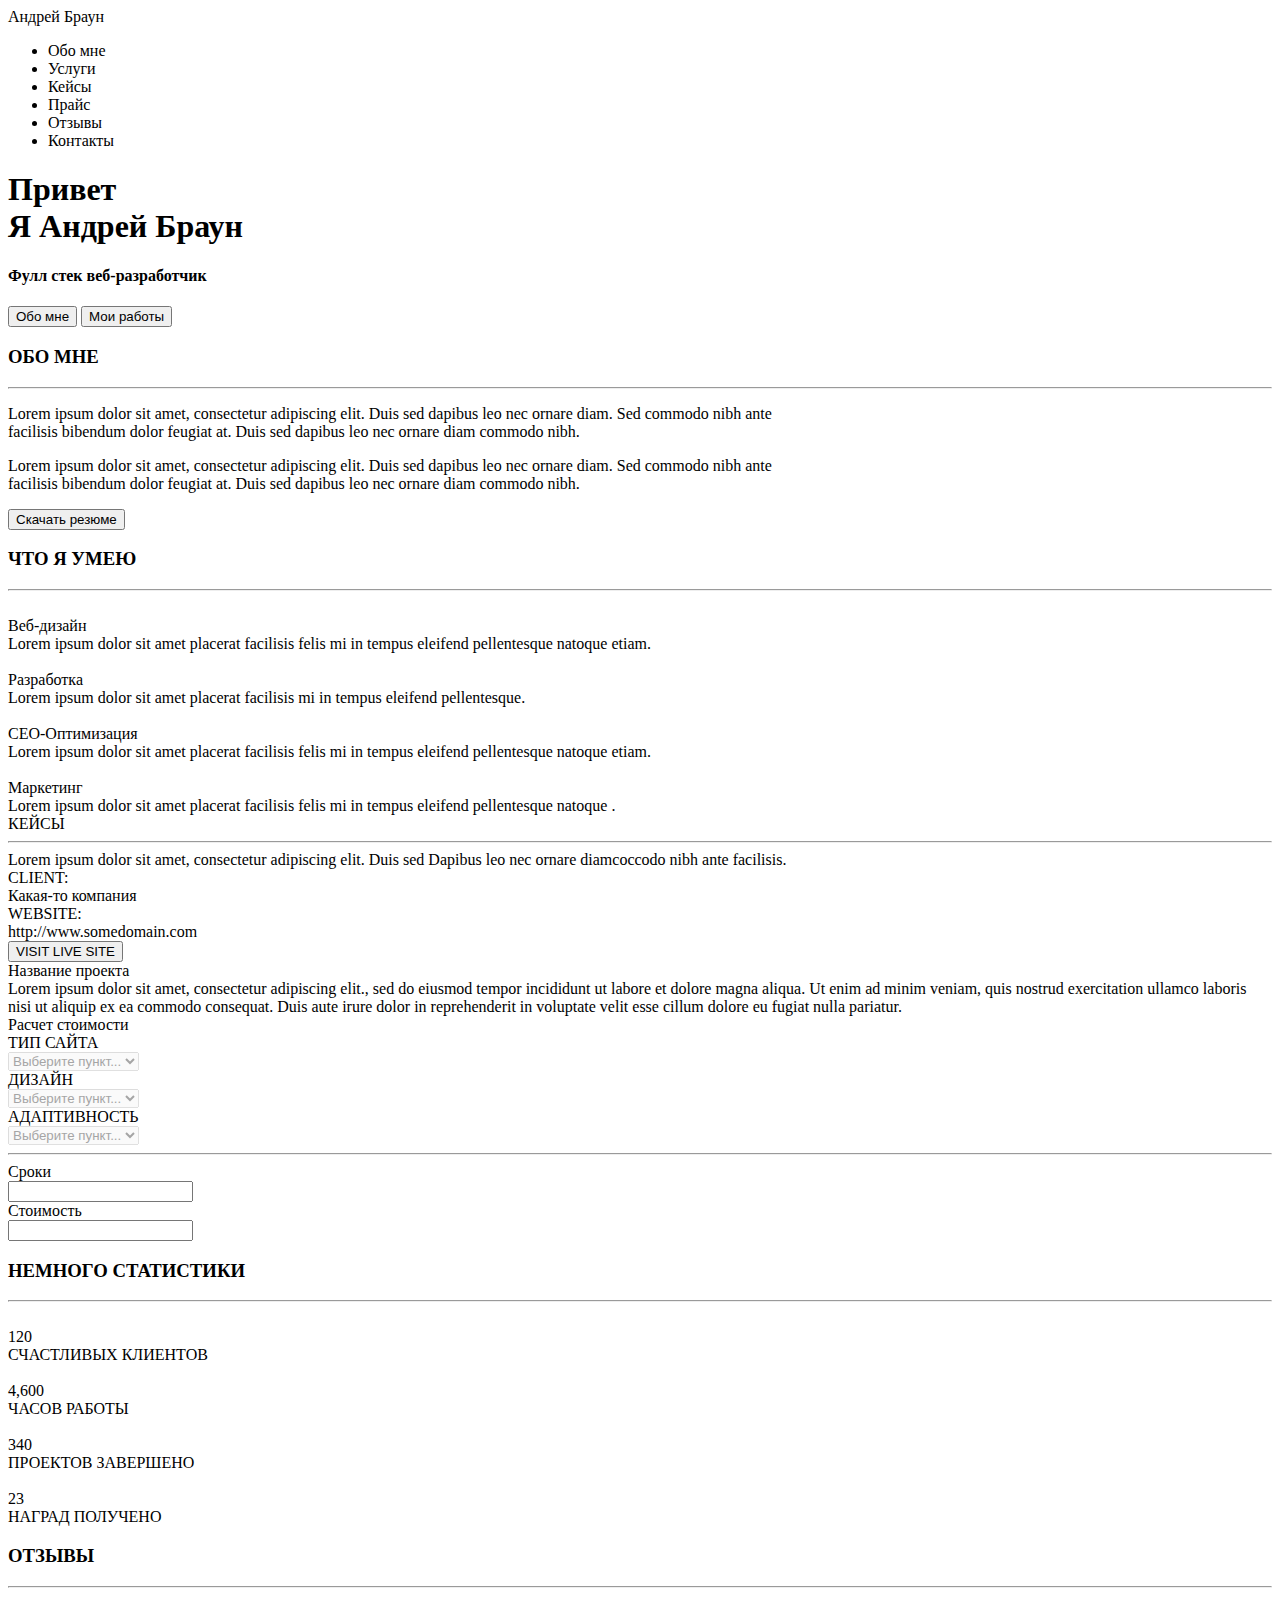
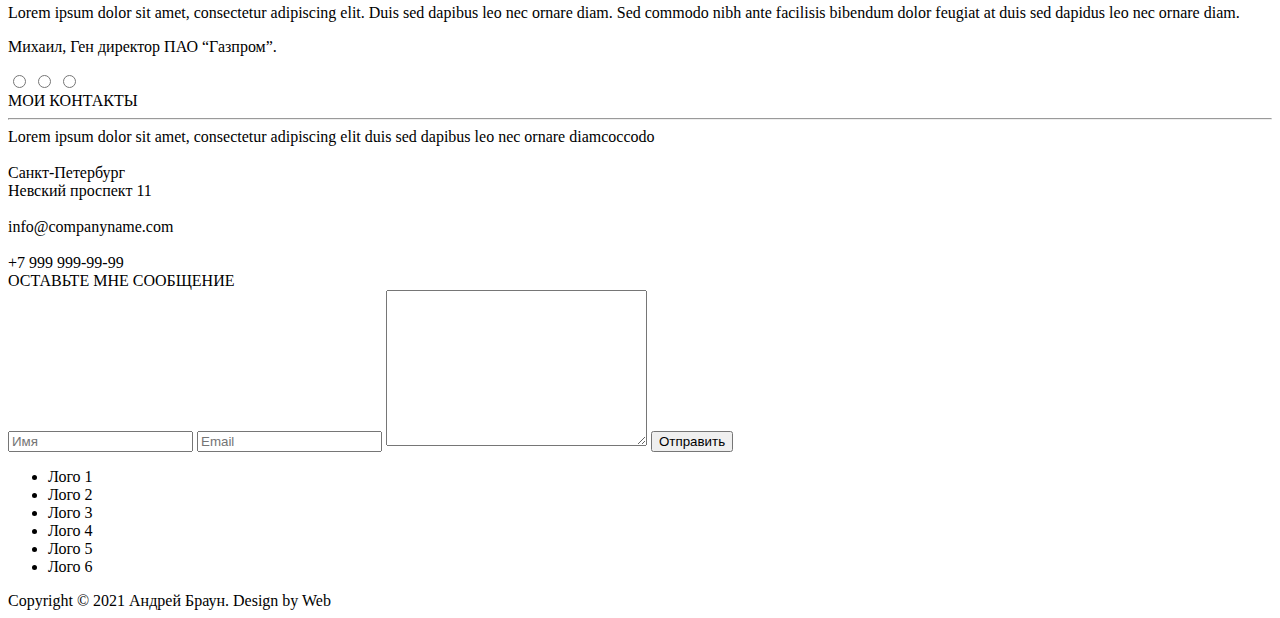
==== src/index.html @ a1665860 "Первое дз" ====
<!DOCTYPE html>
<html lang="en">
<head> 
    <meta charset="UTF-8">
    <title>MyFirstProject</title>
</head>
<body>
   <header>
       <nav>
           <div class="logo">Андрей Браун</div>
           <div class="menu">
               <ul>
                   <li>Обо мне</li>
                   <li>Услуги</li>
                   <li>Кейсы</li>
                   <li>Прайс</li>
                   <li>Отзывы</li>
                   <li>Контакты</li>
               </ul>
           </div>
       </nav>
   </header>
   <div class="main">
       <div class="title_container">
           <h1>Привет <br> Я Андрей Браун</h1>
           <h4>Фулл стек веб-разработчик</h4>
           <input type="submit" value="Обо мне">
           <input type="submit" value="Мои работы">
       </div>
   </div>
   <div class="about">
       <div class="about_title"><h3>ОБО МНЕ</h3></div>
       <div class="linel">
           <hr>
       </div>
       <div class="about_img">
           
       </div>
       <div class="abot_text">
           <p class="about_text_1">
               Lorem ipsum dolor sit amet, consectetur adipiscing elit. Duis sed dapibus leo nec ornare diam. Sed commodo nibh ante <br> facilisis bibendum dolor feugiat at. Duis sed dapibus leo nec ornare diam commodo nibh.
           </p>
           <p class="about_text_2">
               Lorem ipsum dolor sit amet, consectetur adipiscing elit. Duis sed dapibus leo nec ornare diam. Sed commodo nibh ante <br> facilisis bibendum dolor feugiat at. Duis sed dapibus leo nec ornare diam commodo nibh.
           </p>
       </div>
       <div class="about_input">
           <div class="about_input_logo">
               
           </div>
           <input type="submit" value="Скачать резюме">
       </div>
   </div>
   <div class="skills">
      <div class="skills_title"><h3>ЧТО Я УМЕЮ</h3></div>
        <div class="linel">
           <hr>
       </div>
       <div class="skill_menu">
           <div class="skill_menu_1">
               <div class="skill_menu_logo">
                   <img src="" alt="">
               </div>
               <div class="skill_menu_title">
                   Веб-дизайн
               </div>
               <div class="skill_menu_text">
                   Lorem ipsum dolor sit amet placerat facilisis felis mi in tempus eleifend pellentesque natoque etiam. 
               </div>
           </div>
            <div class="skill_menu_2">
               <div class="skill_menu_logo">
                   <img src="" alt="">
               </div>
               <div class="skill_menu_title">
                   Разработка
               </div>
               <div class="skill_menu_text">
                   Lorem ipsum dolor sit amet placerat facilisis mi in tempus eleifend pellentesque. 
               </div>
           </div>
            <div class="skill_menu_3">
               <div class="skill_menu_logo">
                   <img src="" alt="">
               </div>
               <div class="skill_menu_title">
                   СЕО-Оптимизация
               </div>
               <div class="skill_menu_text">
                   Lorem ipsum dolor sit amet placerat facilisis felis mi in tempus eleifend pellentesque natoque etiam.
               </div>
           </div>
            <div class="skill_menu_4">
               <div class="skill_menu_logo">
                   <img src="" alt="">
               </div>
               <div class="skill_menu_title">
                   Маркетинг
               </div>
               <div class="skill_menu_text">
                   Lorem ipsum dolor sit amet placerat facilisis felis mi in tempus eleifend pellentesque natoque . 
               </div>
           </div>
       </div>
   </div>
   <div class="keys">
       <div class="keys_title">КЕЙСЫ</div>
        <div class="linel">
           <hr>
       </div>
       <div class="keys_title_text">
           Lorem ipsum dolor sit amet, consectetur adipiscing elit. Duis sed Dapibus leo nec ornare diamcoccodo nibh ante facilisis.
       </div>
       <div class="keys_slider">
           
       </div>
       <div class="keys_info">
           <div class="keys_info_visit">
               <div class="keys_info_visit_title">
                   CLIENT:
               </div>
               <div class="keys_info_visit_text">
                   Какая-то компания
               </div>
               <div class="keys_info_visit_title">
                   WEBSITE:
               </div>
               <div class="keys_info_visit_text">
                   http://www.somedomain.com
               </div>
               <div class="keys_info_visit_input">
                    <input type="submit" value="VISIT LIVE SITE">
               </div>
           </div>
           <div class="keys_info_project">
               <div class="keys_info_project_title">
                   Название проекта
               </div>
               <div class="keys_info_project_text">
                   Lorem ipsum dolor sit amet, consectetur adipiscing elit., sed do eiusmod tempor incididunt ut labore et dolore magna aliqua. Ut enim ad minim veniam, quis nostrud exercitation ullamco laboris nisi ut aliquip ex ea commodo consequat. Duis aute irure dolor in reprehenderit in voluptate velit esse cillum dolore eu fugiat nulla pariatur.
               </div>
           </div>
       </div>
   </div>
   <div class="price">
       <div class="price_title">Расчет стоимости</div>
       <div class="price_menu">
           <div class="price_menu_title">ТИП САЙТА</div>
           <div class="price_menu_select">
               <select disabled name="list_type" id="">
                   <option selected>Выберите пункт...</option>
                   <option value="opt1">Значение 1</option>
               </select>
           </div>
           <div class="price_menu_title">ДИЗАЙН</div>
            <div class="price_menu_select">
               <select disabled name="list_design" id="" >
                   <option selected>Выберите пункт...</option>
                   <option value="opt1">Значение 1</option>
               </select>
           </div>
           <div class="price_menu_title">АДАПТИВНОСТЬ</div>
            <div class="price_menu_select">
               <select disabled name="list_adaptability" id="">
                   <option selected>Выберите пункт...</option>
                   <option value="opt1">Значение 1</option>
               </select>
           </div>
           <div class="price_line">
               <hr>
           </div>
           <div class="price_time">
               <div class="price_time_title">Сроки</div>
               <div class="price_time_calculator">
                   <input type="number">
               </div>
           </div>
           <div class="price_cost">
               <div class="price_cost_title">Стоимость</div>
               <div class="price_cost_calculator">
                   <input type="number">
               </div>
           </div>
       </div>
   </div>
      <div class="statistics">
      <div class="statistics_title"><h3>НЕМНОГО СТАТИСТИКИ</h3></div>
        <div class="linel">
           <hr>
       </div>
       <div class="statistics_menu">
           <div class="statistics_menu_1">
               <div class="statistics_menu_logo">
                   <img src="" alt="">
               </div>
               <div class="statistics_menu_title">
                   120
               </div>
               <div class="statistics_menu_text">
                   СЧАСТЛИВЫХ КЛИЕНТОВ 
               </div>
           </div>
            <div class="statistics_menu_2">
               <div class="statistics_menu_logo">
                   <img src="" alt="">
               </div>
               <div class="statistics_menu_title">
                   4,600
               </div>
               <div class="statistics_menu_text">
                   ЧАСОВ РАБОТЫ 
               </div>
           </div>
            <div class="statistics_menu_3">
               <div class="statistics_menu_logo">
                   <img src="" alt="">
               </div>
               <div class="statistics_menu_title">
                   340
               </div>
               <div class="statistics_menu_text">
                   ПРОЕКТОВ ЗАВЕРШЕНО
               </div>
           </div>
            <div class="statistics_menu_4">
               <div class="statistics_menu_logo">
                   <img src="" alt="">
               </div>
               <div class="statistics_menu_title">
                   23
               </div>
               <div class="statistics_menu_text">
                   НАГРАД ПОЛУЧЕНО
               </div>
           </div>
       </div>
   </div>
      <div class="reviews">
       <div class="reviews_title"><h3>ОТЗЫВЫ</h3></div>
       <div class="linel">
           <hr>
       </div>
       <div class="reviews_img">
           
       </div>
       <div class="reviews_text">
           <p class="reviews_text_1">
                Lorem ipsum dolor sit amet, consectetur adipiscing elit. Duis sed dapibus leo nec ornare diam. Sed commodo nibh ante facilisis bibendum dolor feugiat at duis sed dapidus leo nec ornare diam.
           </p>
           <p class="reviews_text_2">
                Михаил, Ген директор ПАО “Газпром”.
           </p>
       </div>
       <div class="reviews_input">
            <input type="radio" name="text_input" value="1">
            <input type="radio" name="text_input" value="2">
            <input type="radio" name="text_input" value="3">
       </div>
   </div>
   <div class="contacts">
   <div class="contacts_title">МОИ КОНТАКТЫ</div>
    <div class="linel">
           <hr>
    </div>
    <div class="contacts_text">
        Lorem ipsum dolor sit amet, consectetur adipiscing elit duis sed dapibus leo nec ornare diamcoccodo 
    </div>
    <div class="contacts_menu">
        <div class="contacts_menu_1">
            <div class="contacts_menu_logo">
                <img src="" alt="">
            </div>
            <div class="contacts_menu_text">
                Санкт-Петербург<br>
                Невский проспект 11
            </div>
        </div>
            <div class="contacts_menu_2">
            <div class="contacts_menu_logo">
                <img src="" alt="">
            </div>
            <div class="contacts_menu_text">
                info@companyname.com
            </div>
        </div>
            <div class="contacts_menu_3">
            <div class="contacts_menu_logo">
                <img src="" alt="">
            </div>
            <div class="contacts_menu_text">
                +7 999 999-99-99
            </div>
        </div>
    </div>
    <div class="contacts_message">
        <div class="message_title">ОСТАВЬТЕ МНЕ СООБЩЕНИЕ</div>
        <div class="message_forms">
            <form action="#">
                <input type="text" placeholder="Имя">
                <input type="text" placeholder="Email">
                <textarea name="message_forms_1" id="1" cols="30" rows="10"></textarea>
                <input type="submit" value="Отправить">
            </form>
        </div>
    </div>
    <div class="contacts_footer_logo">
        <ul>
            <li>Лого 1</li>
            <li>Лого 2</li>
            <li>Лого 3</li>
            <li>Лого 4</li>
            <li>Лого 5</li>
            <li>Лого 6</li>
        </ul>
    </div>
   </div>
   <div class="map">
       
   </div>
   <footer class="footer">
       <div class="footer_text">
           Copyright © 2021 Андрей Браун. Design by Web
       </div>
   </footer>
</body>
</html>
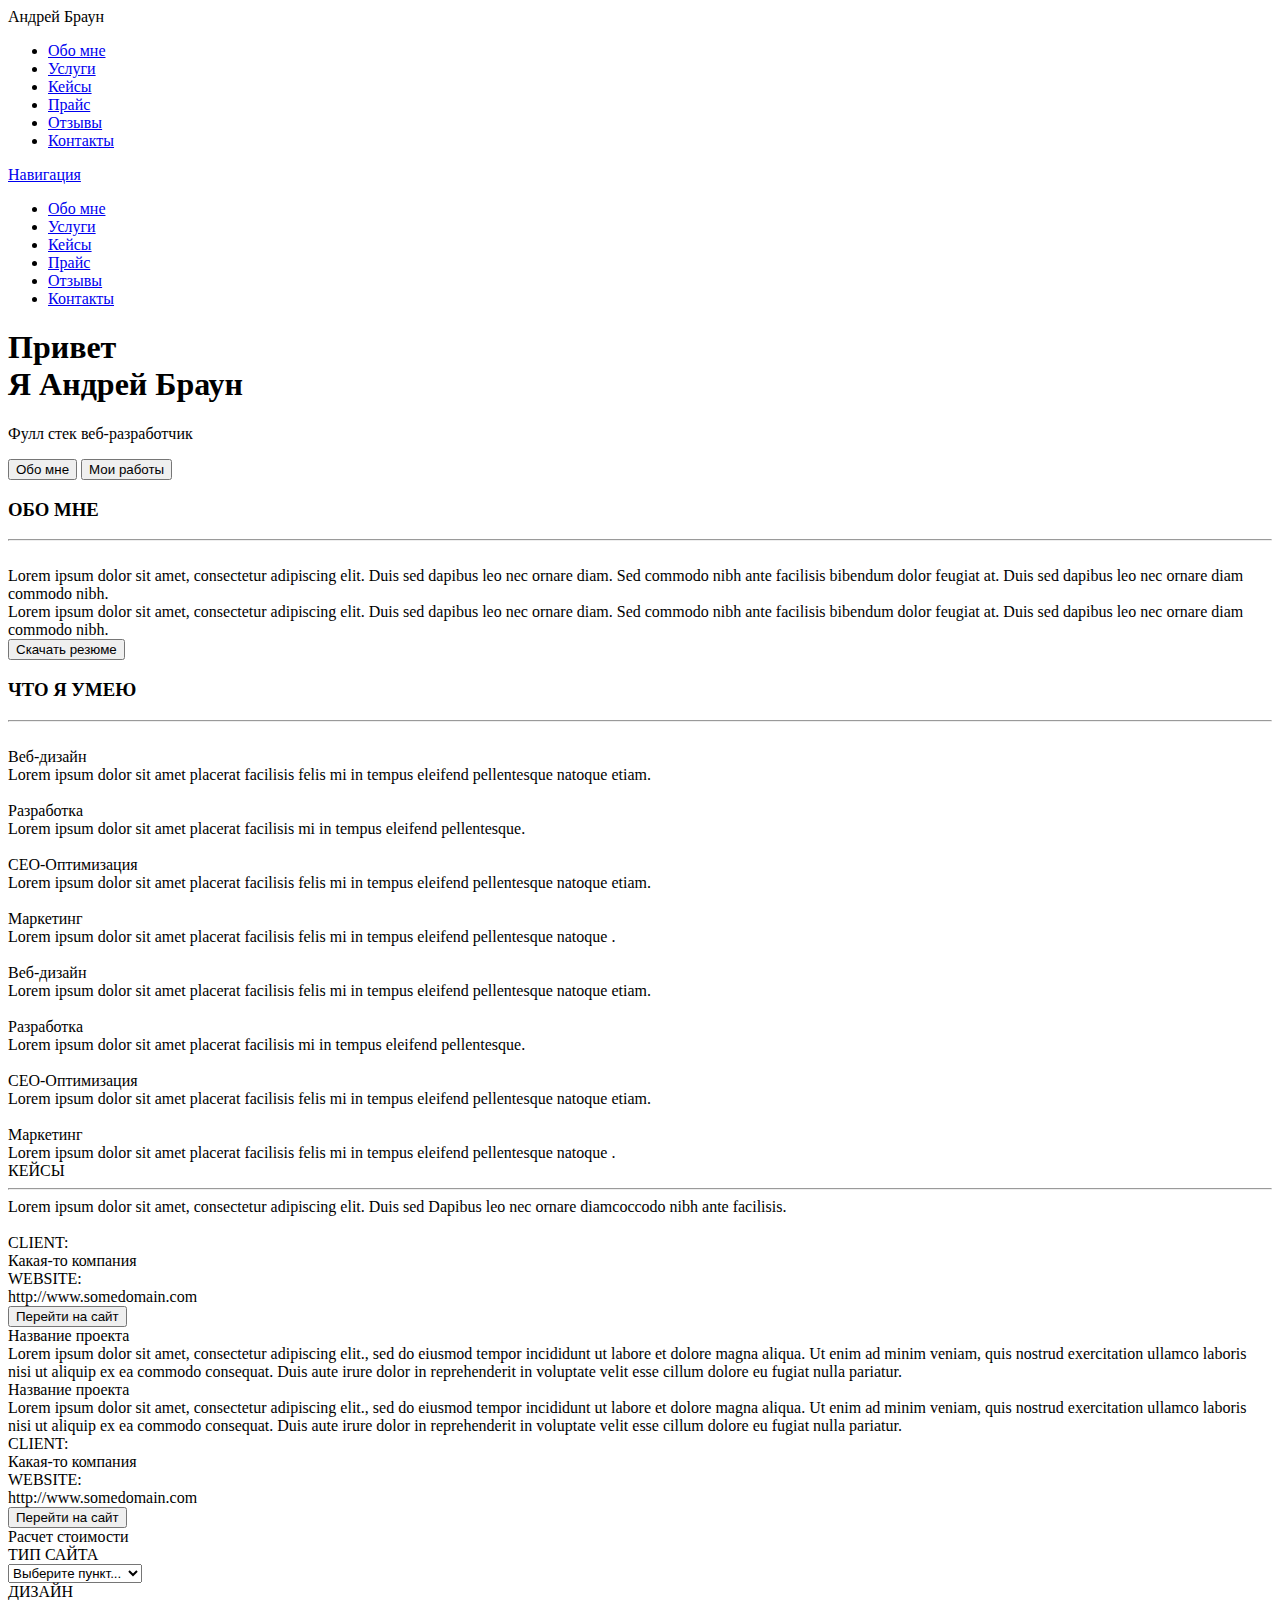
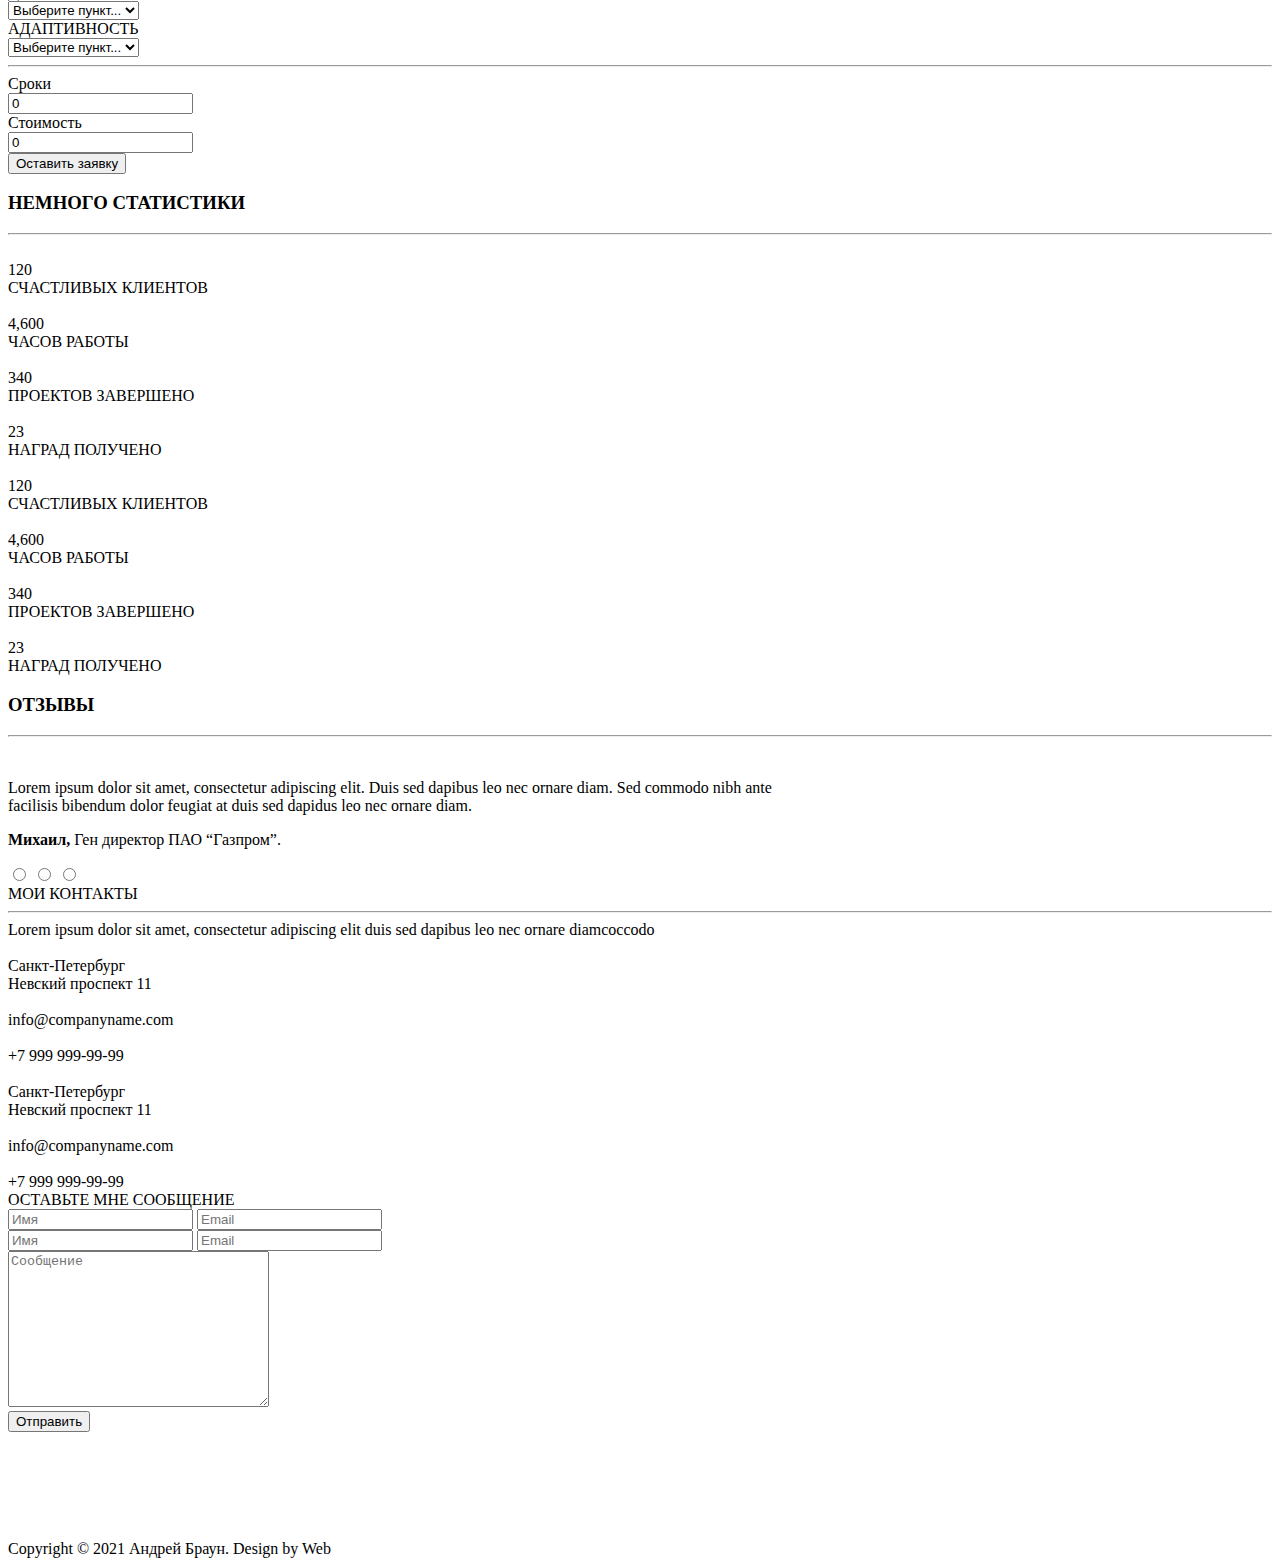
==== commit e95c0c71: "Add files via upload" ====
--- a/src/index.html
+++ b/src/index.html
@@ -1,326 +1,733 @@
 <!DOCTYPE html>
 <html lang="en">
-<head> 
+
+<head>
     <meta charset="UTF-8">
+    <meta name="viewport" content="width=device-width, initial-scale=1.0">
     <title>MyFirstProject</title>
+    <link rel="stylesheet" href="css/reset.css">
+    <link rel="stylesheet" href="css/bootstrap.min.css">
+    <link rel="stylesheet" href="css/style.css">
 </head>
+
 <body>
-   <header>
-       <nav>
-           <div class="logo">Андрей Браун</div>
-           <div class="menu">
-               <ul>
-                   <li>Обо мне</li>
-                   <li>Услуги</li>
-                   <li>Кейсы</li>
-                   <li>Прайс</li>
-                   <li>Отзывы</li>
-                   <li>Контакты</li>
-               </ul>
-           </div>
-       </nav>
-   </header>
-   <div class="main">
-       <div class="title_container">
-           <h1>Привет <br> Я Андрей Браун</h1>
-           <h4>Фулл стек веб-разработчик</h4>
-           <input type="submit" value="Обо мне">
-           <input type="submit" value="Мои работы">
-       </div>
-   </div>
-   <div class="about">
-       <div class="about_title"><h3>ОБО МНЕ</h3></div>
-       <div class="linel">
-           <hr>
-       </div>
-       <div class="about_img">
-           
-       </div>
-       <div class="abot_text">
-           <p class="about_text_1">
-               Lorem ipsum dolor sit amet, consectetur adipiscing elit. Duis sed dapibus leo nec ornare diam. Sed commodo nibh ante <br> facilisis bibendum dolor feugiat at. Duis sed dapibus leo nec ornare diam commodo nibh.
-           </p>
-           <p class="about_text_2">
-               Lorem ipsum dolor sit amet, consectetur adipiscing elit. Duis sed dapibus leo nec ornare diam. Sed commodo nibh ante <br> facilisis bibendum dolor feugiat at. Duis sed dapibus leo nec ornare diam commodo nibh.
-           </p>
-       </div>
-       <div class="about_input">
-           <div class="about_input_logo">
-               
-           </div>
-           <input type="submit" value="Скачать резюме">
-       </div>
-   </div>
-   <div class="skills">
-      <div class="skills_title"><h3>ЧТО Я УМЕЮ</h3></div>
-        <div class="linel">
-           <hr>
-       </div>
-       <div class="skill_menu">
-           <div class="skill_menu_1">
-               <div class="skill_menu_logo">
-                   <img src="" alt="">
-               </div>
-               <div class="skill_menu_title">
-                   Веб-дизайн
-               </div>
-               <div class="skill_menu_text">
-                   Lorem ipsum dolor sit amet placerat facilisis felis mi in tempus eleifend pellentesque natoque etiam. 
-               </div>
-           </div>
-            <div class="skill_menu_2">
-               <div class="skill_menu_logo">
-                   <img src="" alt="">
-               </div>
-               <div class="skill_menu_title">
-                   Разработка
-               </div>
-               <div class="skill_menu_text">
-                   Lorem ipsum dolor sit amet placerat facilisis mi in tempus eleifend pellentesque. 
-               </div>
-           </div>
-            <div class="skill_menu_3">
-               <div class="skill_menu_logo">
-                   <img src="" alt="">
-               </div>
-               <div class="skill_menu_title">
-                   СЕО-Оптимизация
-               </div>
-               <div class="skill_menu_text">
-                   Lorem ipsum dolor sit amet placerat facilisis felis mi in tempus eleifend pellentesque natoque etiam.
-               </div>
-           </div>
-            <div class="skill_menu_4">
-               <div class="skill_menu_logo">
-                   <img src="" alt="">
-               </div>
-               <div class="skill_menu_title">
-                   Маркетинг
-               </div>
-               <div class="skill_menu_text">
-                   Lorem ipsum dolor sit amet placerat facilisis felis mi in tempus eleifend pellentesque natoque . 
-               </div>
-           </div>
-       </div>
-   </div>
-   <div class="keys">
-       <div class="keys_title">КЕЙСЫ</div>
-        <div class="linel">
-           <hr>
-       </div>
-       <div class="keys_title_text">
-           Lorem ipsum dolor sit amet, consectetur adipiscing elit. Duis sed Dapibus leo nec ornare diamcoccodo nibh ante facilisis.
-       </div>
-       <div class="keys_slider">
-           
-       </div>
-       <div class="keys_info">
-           <div class="keys_info_visit">
-               <div class="keys_info_visit_title">
-                   CLIENT:
-               </div>
-               <div class="keys_info_visit_text">
-                   Какая-то компания
-               </div>
-               <div class="keys_info_visit_title">
-                   WEBSITE:
-               </div>
-               <div class="keys_info_visit_text">
-                   http://www.somedomain.com
-               </div>
-               <div class="keys_info_visit_input">
-                    <input type="submit" value="VISIT LIVE SITE">
-               </div>
-           </div>
-           <div class="keys_info_project">
-               <div class="keys_info_project_title">
-                   Название проекта
-               </div>
-               <div class="keys_info_project_text">
-                   Lorem ipsum dolor sit amet, consectetur adipiscing elit., sed do eiusmod tempor incididunt ut labore et dolore magna aliqua. Ut enim ad minim veniam, quis nostrud exercitation ullamco laboris nisi ut aliquip ex ea commodo consequat. Duis aute irure dolor in reprehenderit in voluptate velit esse cillum dolore eu fugiat nulla pariatur.
-               </div>
-           </div>
-       </div>
-   </div>
-   <div class="price">
-       <div class="price_title">Расчет стоимости</div>
-       <div class="price_menu">
-           <div class="price_menu_title">ТИП САЙТА</div>
-           <div class="price_menu_select">
-               <select disabled name="list_type" id="">
-                   <option selected>Выберите пункт...</option>
-                   <option value="opt1">Значение 1</option>
-               </select>
-           </div>
-           <div class="price_menu_title">ДИЗАЙН</div>
-            <div class="price_menu_select">
-               <select disabled name="list_design" id="" >
-                   <option selected>Выберите пункт...</option>
-                   <option value="opt1">Значение 1</option>
-               </select>
-           </div>
-           <div class="price_menu_title">АДАПТИВНОСТЬ</div>
-            <div class="price_menu_select">
-               <select disabled name="list_adaptability" id="">
-                   <option selected>Выберите пункт...</option>
-                   <option value="opt1">Значение 1</option>
-               </select>
-           </div>
-           <div class="price_line">
-               <hr>
-           </div>
-           <div class="price_time">
-               <div class="price_time_title">Сроки</div>
-               <div class="price_time_calculator">
-                   <input type="number">
-               </div>
-           </div>
-           <div class="price_cost">
-               <div class="price_cost_title">Стоимость</div>
-               <div class="price_cost_calculator">
-                   <input type="number">
-               </div>
-           </div>
-       </div>
-   </div>
-      <div class="statistics">
-      <div class="statistics_title"><h3>НЕМНОГО СТАТИСТИКИ</h3></div>
-        <div class="linel">
-           <hr>
-       </div>
-       <div class="statistics_menu">
-           <div class="statistics_menu_1">
-               <div class="statistics_menu_logo">
-                   <img src="" alt="">
-               </div>
-               <div class="statistics_menu_title">
-                   120
-               </div>
-               <div class="statistics_menu_text">
-                   СЧАСТЛИВЫХ КЛИЕНТОВ 
-               </div>
-           </div>
-            <div class="statistics_menu_2">
-               <div class="statistics_menu_logo">
-                   <img src="" alt="">
-               </div>
-               <div class="statistics_menu_title">
-                   4,600
-               </div>
-               <div class="statistics_menu_text">
-                   ЧАСОВ РАБОТЫ 
-               </div>
-           </div>
-            <div class="statistics_menu_3">
-               <div class="statistics_menu_logo">
-                   <img src="" alt="">
-               </div>
-               <div class="statistics_menu_title">
-                   340
-               </div>
-               <div class="statistics_menu_text">
-                   ПРОЕКТОВ ЗАВЕРШЕНО
-               </div>
-           </div>
-            <div class="statistics_menu_4">
-               <div class="statistics_menu_logo">
-                   <img src="" alt="">
-               </div>
-               <div class="statistics_menu_title">
-                   23
-               </div>
-               <div class="statistics_menu_text">
-                   НАГРАД ПОЛУЧЕНО
-               </div>
-           </div>
-       </div>
-   </div>
-      <div class="reviews">
-       <div class="reviews_title"><h3>ОТЗЫВЫ</h3></div>
-       <div class="linel">
-           <hr>
-       </div>
-       <div class="reviews_img">
-           
-       </div>
-       <div class="reviews_text">
-           <p class="reviews_text_1">
-                Lorem ipsum dolor sit amet, consectetur adipiscing elit. Duis sed dapibus leo nec ornare diam. Sed commodo nibh ante facilisis bibendum dolor feugiat at duis sed dapidus leo nec ornare diam.
-           </p>
-           <p class="reviews_text_2">
-                Михаил, Ген директор ПАО “Газпром”.
-           </p>
-       </div>
-       <div class="reviews_input">
-            <input type="radio" name="text_input" value="1">
-            <input type="radio" name="text_input" value="2">
-            <input type="radio" name="text_input" value="3">
-       </div>
-   </div>
-   <div class="contacts">
-   <div class="contacts_title">МОИ КОНТАКТЫ</div>
-    <div class="linel">
-           <hr>
+    <header>
+        <div id="myPreloader" class="wrap-myLoader">
+            <div class="myLoader"></div>
+        </div>
+        <script>
+            document.body.onload = function() {
+                setTimeout(function() {
+                    var preloader = document.getElementById('myPreloader');
+                    if (!preloader.classList.contains('cansel')) {
+                        preloader.classList.add('cansel');
+                    }
+                }, 0)
+            };
+
+        </script>
+        <nav>
+            <div class="container">
+                <div class="row d-flex justify-content-center">
+                    <div class="col-xxl-2 col-lg-3 col-7">
+                        <div class="logo element-animation">Андрей Браун</div>
+                    </div>
+                    <div class="px-0 col-xxl-6 col-xl-7 col-lg-8 offset-xxl-4 offset-xl-2 offset-lg-1 d-none d-lg-block">
+                        <div class="menu element-animation">
+                            <ul>
+                                <li><a href="#about">Обо мне</a></li>
+                                <li><a href="#skills">Услуги</a></li>
+                                <li><a href="#keys">Кейсы</a></li>
+                                <li><a href="#price">Прайс</a></li>
+                                <li><a href="#reviews">Отзывы</a></li>
+                                <li><a href="#contacts">Контакты</a></li>
+                            </ul>
+                        </div>
+                    </div>
+                    <div class="col-5 d-flex d-lg-none flex-column justify-content-center align-items-end">
+                        <div class="dropdown">
+                            <a class="btn btn-secondary dropdown-toggle white-btn" href="#" role="button" id="dropdownMenuLink" data-bs-toggle="dropdown" aria-haspopup="true" aria-expanded="false">
+                                Навигация
+                            </a>
+                            <ul class="dropdown-menu" aria-labelledby="dropdownMenuLink">
+                                <li><a class="dropdown-item" href="#">Обо мне</a></li>
+                                <li><a class="dropdown-item" href="#">Услуги</a></li>
+                                <li><a class="dropdown-item" href="#">Кейсы</a></li>
+                                <li><a class="dropdown-item" href="#">Прайс</a></li>
+                                <li><a class="dropdown-item" href="#">Отзывы</a></li>
+                                <li><a class="dropdown-item" href="#">Контакты</a></li>
+                            </ul>
+                        </div>
+                    </div>
+                </div>
+            </div>
+        </nav>
+    </header>
+    <section class="main">
+        <div class="container h-100">
+            <div class="row align-items-center h-100">
+                <div class="col-lg-6 mt-5 pt-5">
+                    <div class="title_container mt-5">
+                        <h1>Привет <br> Я Андрей Браун</h1>
+                        <div class="title_container_subtitle">
+                            <p>Фулл стек веб-разработчик</p>
+                        </div>
+                        <input type="button" value="Обо мне">
+                        <input type="button" value="Мои работы">
+                    </div>
+                </div>
+            </div>
+        </div>
+    </section>
+    <section class="about" id="about">
+        <div class="container">
+            <div class="row text-items-center">
+                <div class="col-xxl-8 offset-xxl-2">
+                    <div class="about_title">
+                        <h3>ОБО МНЕ</h3>
+                    </div>
+                    <div class="linel">
+                        <hr>
+                    </div>
+                    <div class="about_img">
+                        <img class="about_title_img" src="img/about_img.jpg" alt="">
+                    </div>
+                    <div class="abot_text d-flex flex-column">
+                        <div class="d-flex about_text_1">
+                            Lorem ipsum dolor sit amet, consectetur adipiscing elit. Duis sed dapibus leo nec ornare diam. Sed commodo nibh ante facilisis bibendum dolor feugiat at. Duis sed dapibus leo nec ornare diam commodo nibh.
+                        </div>
+                        <div class="d-flex about_text_2">
+                            Lorem ipsum dolor sit amet, consectetur adipiscing elit. Duis sed dapibus leo nec ornare diam. Sed commodo nibh ante facilisis bibendum dolor feugiat at. Duis sed dapibus leo nec ornare diam commodo nibh.
+                        </div>
+                    </div>
+                    <div class="about_input">
+                        <div class="about_input_logo">
+
+                        </div>
+                        <input type="button" value="Скачать резюме">
+                    </div>
+                </div>
+
+            </div>
+        </div>
+
+    </section>
+    <section class="skills" id="skills">
+        <div class="container">
+            <div class="row text-items-center">
+                <div class="col">
+                    <div class="skills_title">
+                        <h3>ЧТО Я УМЕЮ</h3>
+                    </div>
+                    <div class="linel">
+                        <hr>
+                    </div>
+                </div>
+            </div>
+            <div class="row">
+                <div class="col-xxl-3 col-xl-3 col-lg-3 d-none d-lg-block">
+                    <div class="skill_menu_1">
+                        <div class="skill_menu_logo">
+                            <img src="img/laptop.png" alt="">
+                        </div>
+                        <div class="skill_menu_title">
+                            Веб-дизайн
+                        </div>
+                        <div class="skill_menu_text">
+                            Lorem ipsum dolor sit amet placerat facilisis felis mi in tempus eleifend pellentesque natoque etiam.
+                        </div>
+                    </div>
+                </div>
+                <div class="col-xxl-3 col-xl-3 col-lg-3 d-none d-lg-block">
+                    <div class="skill_menu_2">
+                        <div class="skill_menu_logo">
+                            <img src="img/sign.png" alt="">
+                        </div>
+                        <div class="skill_menu_title">
+                            Разработка
+                        </div>
+                        <div class="skill_menu_text">
+                            Lorem ipsum dolor sit amet placerat facilisis mi in tempus eleifend pellentesque.
+                        </div>
+                    </div>
+                </div>
+                <div class="col-xxl-3 col-xl-3 col-lg-3 d-none d-lg-block">
+                    <div class="skill_menu_3">
+                        <div class="skill_menu_logo">
+                            <img src="img/rocket.png" alt="">
+                        </div>
+                        <div class="skill_menu_title">
+                            СЕО-Оптимизация
+                        </div>
+                        <div class="skill_menu_text">
+                            Lorem ipsum dolor sit amet placerat facilisis felis mi in tempus eleifend pellentesque natoque etiam.
+                        </div>
+                    </div>
+                </div>
+                <div class="col-xxl-3 col-xl-3 col-lg-3 d-none d-lg-block">
+                    <div class="skill_menu_4">
+                        <div class="skill_menu_logo">
+                            <img src="img/gramophone.png" alt="">
+                        </div>
+                        <div class="skill_menu_title">
+                            Маркетинг
+                        </div>
+                        <div class="skill_menu_text">
+                            Lorem ipsum dolor sit amet placerat facilisis felis mi in tempus eleifend pellentesque natoque .
+                        </div>
+                    </div>
+                </div>
+            </div>
+            <div class="row">
+                <div class="col">
+                    <div class="d-lg-none d-block">
+                        <div class="skill_menu_1">
+                            <div class="skill_menu_logo">
+                                <img src="img/laptop.png" alt="">
+                            </div>
+                            <div class="skill_menu_title">
+                                Веб-дизайн
+                            </div>
+                            <div class="skill_menu_text">
+                                Lorem ipsum dolor sit amet placerat facilisis felis mi in tempus eleifend pellentesque natoque etiam.
+                            </div>
+                        </div>
+                    </div>
+                </div>
+                <div class="col">
+                    <div class="d-lg-none d-block">
+                        <div class="skill_menu_2">
+                            <div class="skill_menu_logo">
+                                <img src="img/sign.png" alt="">
+                            </div>
+                            <div class="skill_menu_title">
+                                Разработка
+                            </div>
+                            <div class="skill_menu_text">
+                                Lorem ipsum dolor sit amet placerat facilisis mi in tempus eleifend pellentesque.
+                            </div>
+                        </div>
+                    </div>
+                </div>
+            </div>
+            <div class="row">
+                <div class="col">
+                    <div class="d-lg-none d-block">
+                        <div class="skill_menu_3">
+                            <div class="skill_menu_logo">
+                                <img src="img/rocket.png" alt="">
+                            </div>
+                            <div class="skill_menu_title">
+                                СЕО-Оптимизация
+                            </div>
+                            <div class="skill_menu_text">
+                                Lorem ipsum dolor sit amet placerat facilisis felis mi in tempus eleifend pellentesque natoque etiam.
+                            </div>
+                        </div>
+                    </div>
+                </div>
+                <div class="col">
+                    <div class="d-lg-none d-block">
+                        <div class="skill_menu_4">
+                            <div class="skill_menu_logo">
+                                <img src="img/gramophone.png" alt="">
+                            </div>
+                            <div class="skill_menu_title">
+                                Маркетинг
+                            </div>
+                            <div class="skill_menu_text">
+                                Lorem ipsum dolor sit amet placerat facilisis felis mi in tempus eleifend pellentesque natoque .
+                            </div>
+                        </div>
+                    </div>
+                </div>
+            </div>
+        </div>
+
+    </section>
+
+    <section class="keys" id="keys">
+        <div class="container-fluid">
+            <div class="row">
+                <div class="px-0 col">
+                    <div class="keys_main">
+                        <div class="keys_title">КЕЙСЫ</div>
+                        <div class="linel">
+                            <hr>
+                        </div>
+                        <div class="keys_title_text">
+                            Lorem ipsum dolor sit amet, consectetur adipiscing elit. Duis sed Dapibus leo nec ornare diamcoccodo nibh ante facilisis.
+                        </div>
+                    </div>
+                </div>
+            </div>
+        </div>
+
+        <div class="container">
+            <div class="keys_slider">
+                <img src="img/keys_slider_bg.png" alt="">
+            </div>
+            <div class="row">
+                <div class="col-3 col-md-3 d-none d-md-block">
+                    <div class="keys_info_menu_1 d-inline-flex">
+                        <div class="keys_info_visit ">
+                            <div class="keys_info_visit_title">
+                                CLIENT:
+                            </div>
+                            <div class="keys_info_visit_text">
+                                Какая-то компания
+                            </div>
+                            <div class="keys_info_visit_title">
+                                WEBSITE:
+                            </div>
+                            <div class="keys_info_visit_text">
+                                http://www.somedomain.com
+                            </div>
+                            <div class="keys_info_visit_input">
+                                <input type="submit" value="Перейти на сайт">
+                            </div>
+                        </div>
+                    </div>
+                </div>
+                <div class="col-9 col-md-9 d-none d-md-block d-inline-flex d-inline-flex justify-content-end">
+                    <div class="keys_info_menu_2">
+                        <div class="keys_info_project">
+                            <div class="keys_info_project_title">
+                                Название проекта
+                            </div>
+                            <div class="keys_info_project_text">
+                                Lorem ipsum dolor sit amet, consectetur adipiscing elit., sed do eiusmod tempor incididunt ut labore et dolore magna aliqua. Ut enim ad minim veniam, quis nostrud exercitation ullamco laboris nisi ut aliquip ex ea commodo consequat. Duis aute irure dolor in reprehenderit in voluptate velit esse cillum dolore eu fugiat nulla pariatur.
+                            </div>
+                        </div>
+                    </div>
+                </div>
+            </div>
+            <div class="row">
+                <div class="col-md d-md-none d-block">
+                    <div class="keys_info_project">
+                        <div class="keys_info_project_title">
+                            Название проекта
+                        </div>
+                        <div class="keys_info_project_text">
+                            Lorem ipsum dolor sit amet, consectetur adipiscing elit., sed do eiusmod tempor incididunt ut labore et dolore magna aliqua. Ut enim ad minim veniam, quis nostrud exercitation ullamco laboris nisi ut aliquip ex ea commodo consequat. Duis aute irure dolor in reprehenderit in voluptate velit esse cillum dolore eu fugiat nulla pariatur.
+                        </div>
+                    </div>
+                </div>
+                <div class="col-md d-md-none d-block">
+                    <div class="keys_info_visit ">
+                        <div class="keys_info_visit_title">
+                            CLIENT:
+                        </div>
+                        <div class="keys_info_visit_text">
+                            Какая-то компания
+                        </div>
+                        <div class="keys_info_visit_title">
+                            WEBSITE:
+                        </div>
+                        <div class="keys_info_visit_text">
+                            http://www.somedomain.com
+                        </div>
+                        <div class="keys_info_visit_input">
+                            <input type="submit" value="Перейти на сайт">
+                        </div>
+                    </div>
+                </div>
+            </div>
+        </div>
+    </section>
+
+    <div class="container" id="price">
+        <div class="row">
+            <div class="col">
+                <section class="price">
+
+                    <div class="price_title">Расчет стоимости</div>
+                    <form class="price_menu">
+                        <div class="price_menu_title">ТИП САЙТА</div>
+                        <div class="price_menu_select">
+                            <select class="list_type" name="list_type" id="list_type">
+                                <option selected disabled>Выберите пункт...</option>
+                                <option value="opt1">Сайт визитка</option>
+                                <option value="opt2">Landing Page</option>
+                                <option value="opt3">Сайт услуг</option>
+                                <option value="opt4">Интернет магазин</option>
+                            </select>
+                        </div>
+                        <div class="price_menu_title">ДИЗАЙН</div>
+                        <div class="price_menu_select">
+                            <select class="list_design" name="list_design" id="">
+                                <option selected disabled>Выберите пункт...</option>
+                                <option value="opt1">Шаблонный</option>
+                                <option value="opt2">Уникальный</option>
+                            </select>
+                        </div>
+                        <div class="price_menu_title">АДАПТИВНОСТЬ</div>
+                        <div class="price_menu_select">
+                            <select class="list_adaptability" name="list_adaptability" id="">
+                                <option selected disabled>Выберите пункт...</option>
+                                <option value="opt1">Не адаптивный</option>
+                                <option value="opt1">Адаптивный</option>
+                            </select>
+                        </div>
+                        <div class="price_line">
+                            <hr>
+                        </div>
+                        <div class="price_time">
+                            <div class="price_time_title">Сроки</div>
+                            <div class="price_time_calculator">
+                                <input class="number_time" type="number" value="0">
+                            </div>
+                        </div>
+                        <div class="price_cost">
+                            <div class="price_cost_title">Стоимость</div>
+                            <div class="price_cost_calculator">
+                                <input class="number_cost" type="number" value="0">
+                            </div>
+                        </div>
+                        <div class="price_menu_input">
+                            <input type="submit" value="Оставить заявку">
+                        </div>
+                    </form>
+                </section>
+            </div>
+        </div>
     </div>
-    <div class="contacts_text">
-        Lorem ipsum dolor sit amet, consectetur adipiscing elit duis sed dapibus leo nec ornare diamcoccodo 
-    </div>
-    <div class="contacts_menu">
-        <div class="contacts_menu_1">
-            <div class="contacts_menu_logo">
-                <img src="" alt="">
-            </div>
-            <div class="contacts_menu_text">
-                Санкт-Петербург<br>
-                Невский проспект 11
-            </div>
-        </div>
-            <div class="contacts_menu_2">
-            <div class="contacts_menu_logo">
-                <img src="" alt="">
-            </div>
-            <div class="contacts_menu_text">
-                info@companyname.com
-            </div>
-        </div>
-            <div class="contacts_menu_3">
-            <div class="contacts_menu_logo">
-                <img src="" alt="">
-            </div>
-            <div class="contacts_menu_text">
-                +7 999 999-99-99
-            </div>
-        </div>
-    </div>
-    <div class="contacts_message">
-        <div class="message_title">ОСТАВЬТЕ МНЕ СООБЩЕНИЕ</div>
-        <div class="message_forms">
-            <form action="#">
-                <input type="text" placeholder="Имя">
-                <input type="text" placeholder="Email">
-                <textarea name="message_forms_1" id="1" cols="30" rows="10"></textarea>
-                <input type="submit" value="Отправить">
-            </form>
-        </div>
-    </div>
-    <div class="contacts_footer_logo">
-        <ul>
-            <li>Лого 1</li>
-            <li>Лого 2</li>
-            <li>Лого 3</li>
-            <li>Лого 4</li>
-            <li>Лого 5</li>
-            <li>Лого 6</li>
-        </ul>
-    </div>
-   </div>
-   <div class="map">
-       
-   </div>
-   <footer class="footer">
-       <div class="footer_text">
-           Copyright © 2021 Андрей Браун. Design by Web
-       </div>
-   </footer>
+
+    <section class="statistics" id="statistics">
+
+        <div class="container">
+            <div class="row text-items-center">
+                <div class="col">
+                    <div class="statistics_title">
+                        <h3>НЕМНОГО СТАТИСТИКИ</h3>
+                    </div>
+                    <div class="linel">
+                        <hr>
+                    </div>
+                </div>
+            </div>
+            <div class="row">
+                <div class="col-xxl-3 col-xl-3 col-lg-3 d-none d-lg-block">
+                    <div class="statistics_menu_1">
+                        <div class="statistics_menu_logo">
+                            <img src="img/smile.png" alt="">
+                        </div>
+                        <div class="statistics_menu_title element-animation" id="statistic_menu_number_1">
+                            120
+                        </div>
+                        <div class="statistics_menu_text">
+                            СЧАСТЛИВЫХ КЛИЕНТОВ
+                        </div>
+                    </div>
+                </div>
+                <div class="col-xxl-3 col-xl-3 col-lg-3 d-none d-lg-block">
+                    <div class="statistics_menu_2">
+                        <div class="statistics_menu_logo">
+                            <img src="img/brackets.png" alt="">
+                        </div>
+                        <div class="statistics_menu_title element-animation" id="statistic_menu_number_2">
+                            4,600
+                        </div>
+                        <div class="statistics_menu_text">
+                            ЧАСОВ РАБОТЫ
+                        </div>
+                    </div>
+                </div>
+                <div class="col-xxl-3 col-xl-3 col-lg-3 d-none d-lg-block">
+                    <div class="statistics_menu_3">
+                        <div class="statistics_menu_logo">
+                            <img src="img/checkmark.png" alt="">
+                        </div>
+                        <div class="statistics_menu_title element-animation" id="statistic_menu_number_3">
+                            340
+                        </div>
+                        <div class="statistics_menu_text">
+                            ПРОЕКТОВ ЗАВЕРШЕНО
+                        </div>
+                    </div>
+                </div>
+                <div class="col-xxl-3 col-xl-3 col-lg-3 d-none d-lg-block">
+                    <div class="statistics_menu_4">
+                        <div class="statistics_menu_logo">
+                            <img src="img/cup.png" alt="">
+                        </div>
+                        <div class="statistics_menu_title element-animation" id="statistic_menu_number_4">
+                            23
+                        </div>
+                        <div class="statistics_menu_text">
+                            НАГРАД ПОЛУЧЕНО
+                        </div>
+                    </div>
+                </div>
+            </div>
+            <div class="row">
+                <div class="col">
+                    <div class="d-lg-none d-block">
+                        <div class="statistics_menu_1">
+                            <div class="statistics_menu_logo">
+                                <img src="img/smile.png" alt="">
+                            </div>
+                            <div class="statistics_menu_title">
+                                120
+                            </div>
+                            <div class="statistics_menu_text">
+                                СЧАСТЛИВЫХ КЛИЕНТОВ
+                            </div>
+                        </div>
+                    </div>
+                </div>
+                <div class="col">
+                    <div class="d-lg-none d-block">
+                        <div class="statistics_menu_2">
+                            <div class="statistics_menu_logo">
+                                <img src="img/brackets.png" alt="">
+                            </div>
+                            <div class="statistics_menu_title">
+                                4,600
+                            </div>
+                            <div class="statistics_menu_text">
+                                ЧАСОВ РАБОТЫ
+                            </div>
+                        </div>
+                    </div>
+                </div>
+            </div>
+            <div class="row">
+                <div class="col">
+                    <div class="d-lg-none d-block">
+                        <div class="statistics_menu_3">
+                            <div class="statistics_menu_logo">
+                                <img src="img/checkmark.png" alt="">
+                            </div>
+                            <div class="statistics_menu_title">
+                                340
+                            </div>
+                            <div class="statistics_menu_text">
+                                ПРОЕКТОВ ЗАВЕРШЕНО
+                            </div>
+                        </div>
+                    </div>
+                </div>
+                <div class="col">
+                    <div class="d-lg-none d-block">
+                        <div class="statistics_menu_4">
+                            <div class="statistics_menu_logo">
+                                <img src="img/cup.png" alt="">
+                            </div>
+                            <div class="statistics_menu_title">
+                                23
+                            </div>
+                            <div class="statistics_menu_text">
+                                НАГРАД ПОЛУЧЕНО
+                            </div>
+                        </div>
+                    </div>
+                </div>
+            </div>
+        </div>
+
+    </section>
+
+
+    <section class="reviews" id="reviews">
+        <div class="container">
+            <div class="row">
+                <div class="col">
+                    <div class="reviews_title">
+                        <h3>ОТЗЫВЫ</h3>
+                    </div>
+                    <div class="linel">
+                        <hr>
+                    </div>
+                    <div class="reviews_img">
+                        <img src="img/reviews_logo.jpg" alt="">
+                    </div>
+                    <div class="reviews_text">
+                        <p class="reviews_text_1">
+                            Lorem ipsum dolor sit amet, consectetur adipiscing elit. Duis sed dapibus leo nec ornare diam. Sed commodo nibh ante <br> facilisis bibendum dolor feugiat at duis sed dapidus leo nec ornare diam.
+                        </p>
+                        <p class="reviews_text_2">
+                            <b>Михаил,</b> Ген директор ПАО “Газпром”.
+                        </p>
+                    </div>
+                    <div class="reviews_input">
+                        <input type="radio" name="text_input" value="1">
+                        <input type="radio" name="text_input" value="2">
+                        <input type="radio" name="text_input" value="3">
+                    </div>
+                </div>
+            </div>
+        </div>
+
+    </section>
+
+
+    <section class="contacts" id="contacts">
+        <div class="container">
+            <div class="row">
+                <div class="col">
+                    <div class="contacts_title">МОИ КОНТАКТЫ</div>
+                    <div class="linel">
+                        <hr>
+                    </div>
+                    <div class="contacts_text">
+                        Lorem ipsum dolor sit amet, consectetur adipiscing elit duis sed dapibus leo nec ornare diamcoccodo
+                    </div>
+                </div>
+            </div>
+            <div class="row">
+                <div class="col-xxl-4 col-xl-4 col-lg-4 col-md-4 col-sm-4  d-none d-sm-block">
+                    <div class="contacts_menu_1">
+                        <div class="contacts_menu_1_1">
+                            <div class="contacts_menu_logo">
+                                <img src="img/geo.png" alt="">
+                            </div>
+                            <div class="contacts_menu_text">
+                                Санкт-Петербург<br>
+                                Невский проспект 11
+                            </div>
+                        </div>
+                    </div>
+                </div>
+                <div class="col-xxl-4 col-xl-4 col-lg-4 col-md-4 col-sm-4  d-none d-sm-block">
+                    <div class="contacts_menu_2">
+                        <div class="contacts_menu_logo">
+                            <img src="img/envelope.png" alt="">
+                        </div>
+                        <div class="contacts_menu_text">
+                            info@companyname.com
+                        </div>
+                    </div>
+                </div>
+                <div class="col-xxl-4 col-xl-4 col-lg-4 col-md-4 col-sm-4  d-none d-sm-block">
+                    <div class="contacts_menu_3">
+                        <div class="contacts_menu_3_3">
+                            <div class="contacts_menu_logo">
+                                <img src="img/tube.png" alt="">
+                            </div>
+                            <div class="contacts_menu_text">
+                                +7 999 999-99-99
+                            </div>
+                        </div>
+                    </div>
+                </div>
+                <div class="col-12 d-sm-none d-block">
+                    <div class="contacts_menu_1">
+                        <div class="contacts_menu_logo">
+                            <img src="img/geo.png" alt="">
+                        </div>
+                        <div class="contacts_menu_text">
+                            Санкт-Петербург<br>
+                            Невский проспект 11
+                        </div>
+                    </div>
+                </div>
+                <div class="col-12 d-sm-none d-block">
+                    <div class="contacts_menu_2">
+                        <div class="contacts_menu_logo">
+                            <img src="img/envelope.png" alt="">
+                        </div>
+                        <div class="contacts_menu_text">
+                            info@companyname.com
+                        </div>
+                    </div>
+                </div>
+                <div class="col-12 d-sm-none d-block">
+                    <div class="contacts_menu_3">
+                        <div class="contacts_menu_logo">
+                            <img src="img/tube.png" alt="">
+                        </div>
+                        <div class="contacts_menu_text">
+                            +7 999 999-99-99
+                        </div>
+                    </div>
+                </div>
+                <div class="col-12">
+                    <div class="message_title">ОСТАВЬТЕ МНЕ СООБЩЕНИЕ</div>
+                </div>
+                <div class="col-8 offset-xxl-2 offset-xl-2 offset-lg-2 offset-md-2 offset-sm-2  d-none d-sm-block">
+                    <div class="massage_forms_1">
+                        <form action="#">
+                            <input class="authorization_1" type="text" placeholder="Имя">
+                            <input class="authorization_2" type="text" placeholder="Email">
+                        </form>
+                    </div>
+
+                </div>
+                <div class="col-12 d-sm-none d-block">
+                    <div class="massage_forms_1">
+                        <form action="#">
+                            <input class="authorization_1" type="text" placeholder="Имя">
+                            <input class="authorization_2" type="text" placeholder="Email">
+                        </form>
+                    </div>
+                </div>
+                <div class="col-12">
+                    <div class="massage_forms_2">
+                        <form action="#">
+                            <textarea class="textarea_form_2" name="message_forms_textarea" id="1" placeholder="Сообщение" cols="30" rows="10"></textarea>
+                        </form>
+                    </div>
+                </div>
+                <div class="col-12">
+                    <div class="massage_forms_3">
+                        <form action="#">
+                            <input class="submit" type="submit" value="Отправить">
+                        </form>
+                    </div>
+                </div>
+
+                <div class="col logo_footer_menu">
+                    <div class="contacts_footer_logo d-flex">
+                        <div class="contacts_footer_logo_1">
+                            <img src="img/fb.png" alt="">
+                        </div>
+                        <div class="contacts_footer_logo_2">
+                            <img src="img/twitter.png" alt="">
+                        </div>
+                        <div class="contacts_footer_logo_3">
+                            <img src="img/ball.png" alt="">
+                        </div>
+                        <div class="contacts_footer_logo_4">
+                            <img src="img/kitty.png" alt="">
+                        </div>
+                        <div class="contacts_footer_logo_5">
+                            <img src="img/inst.png" alt="">
+                        </div>
+                        <div class="contacts_footer_logo_6">
+                            <img src="img/in.png" alt="">
+                        </div>
+                    </div>
+                </div>
+
+            </div>
+        </div>
+
+    </section>
+
+
+    <section class="map">
+
+    </section>
+
+
+    <footer class="footer">
+        <div class="container">
+            <div class="row">
+                <div class="col">
+                    <div class="footer_text">
+                        Copyright © 2021 Андрей Браун. Design by Web
+                    </div>
+                </div>
+            </div>
+        </div>
+
+    </footer>
+
+
+    <script src="js/jquery-3.6.0.min.js"></script>
+    <script src="js/bootstrap.bundle.min.js"></script>
+    <script src="js/myScript.js"></script>
 </body>
-</html>+
+</html>
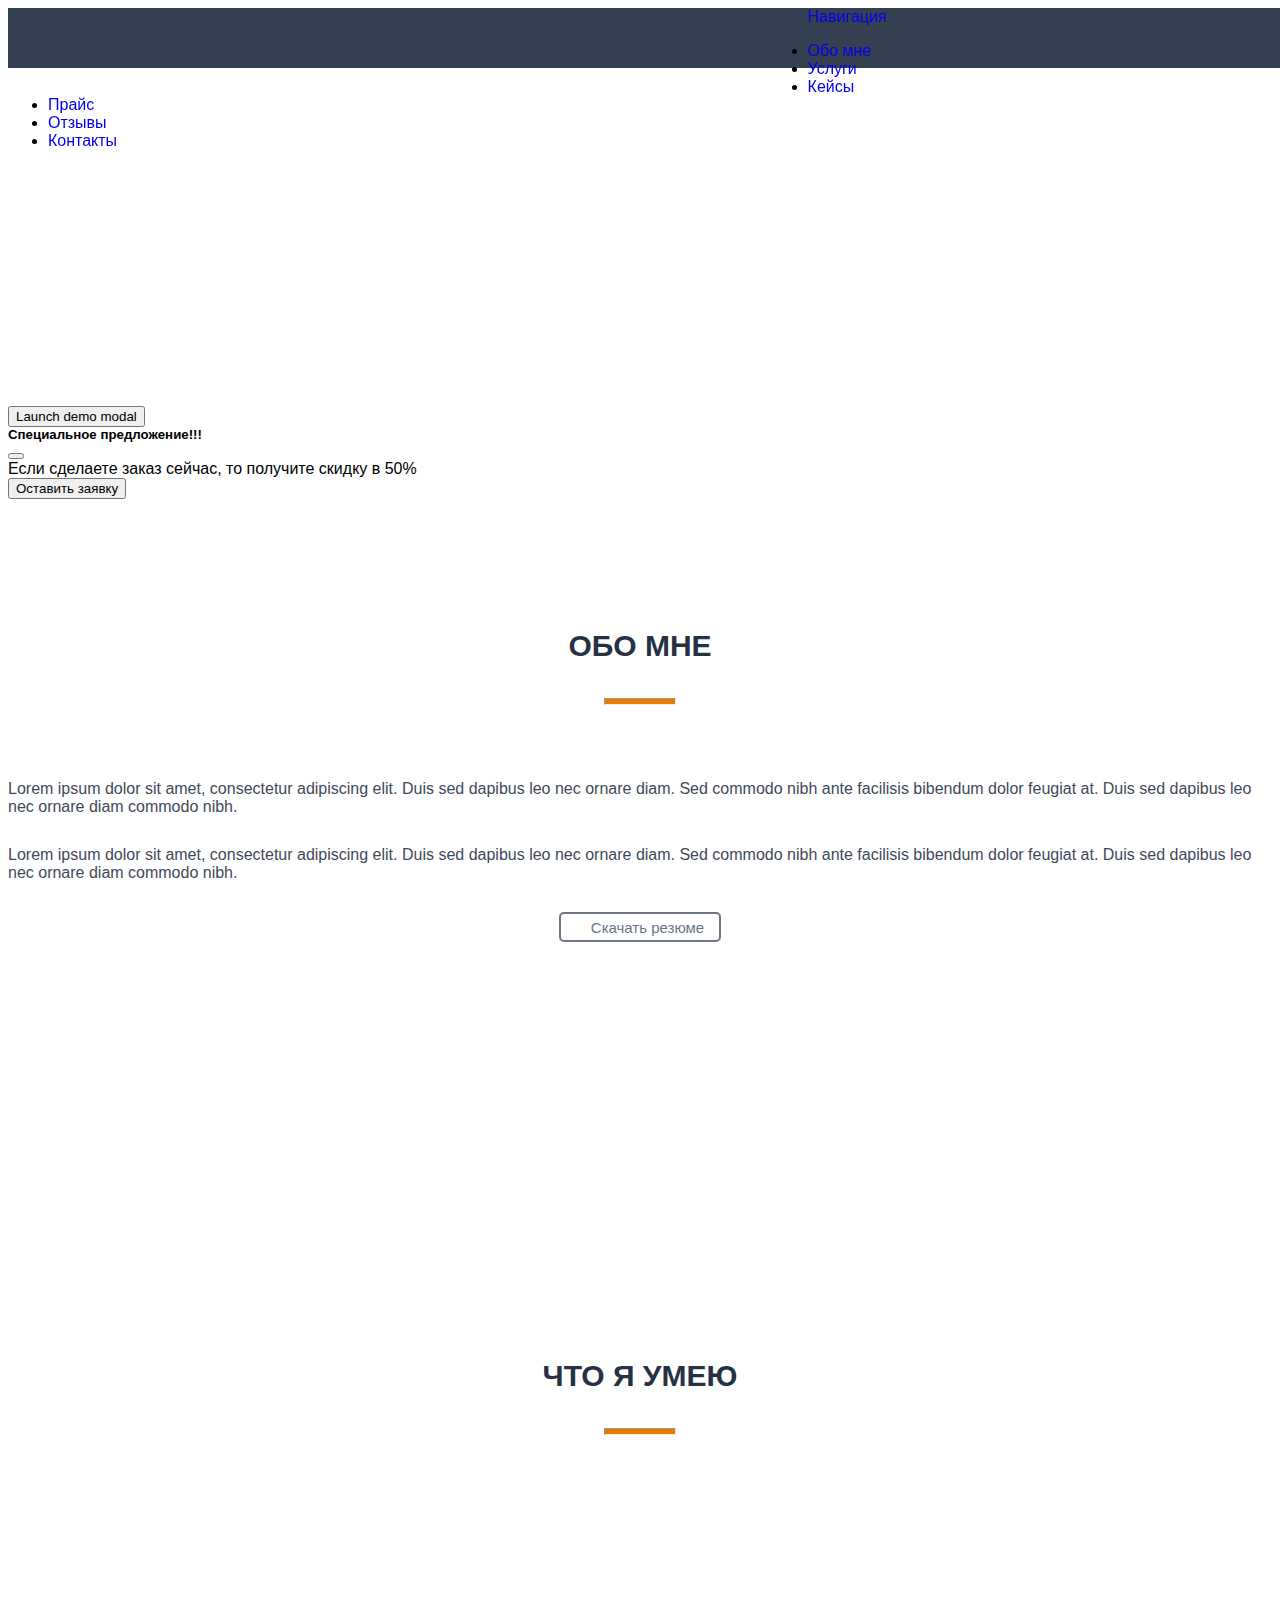
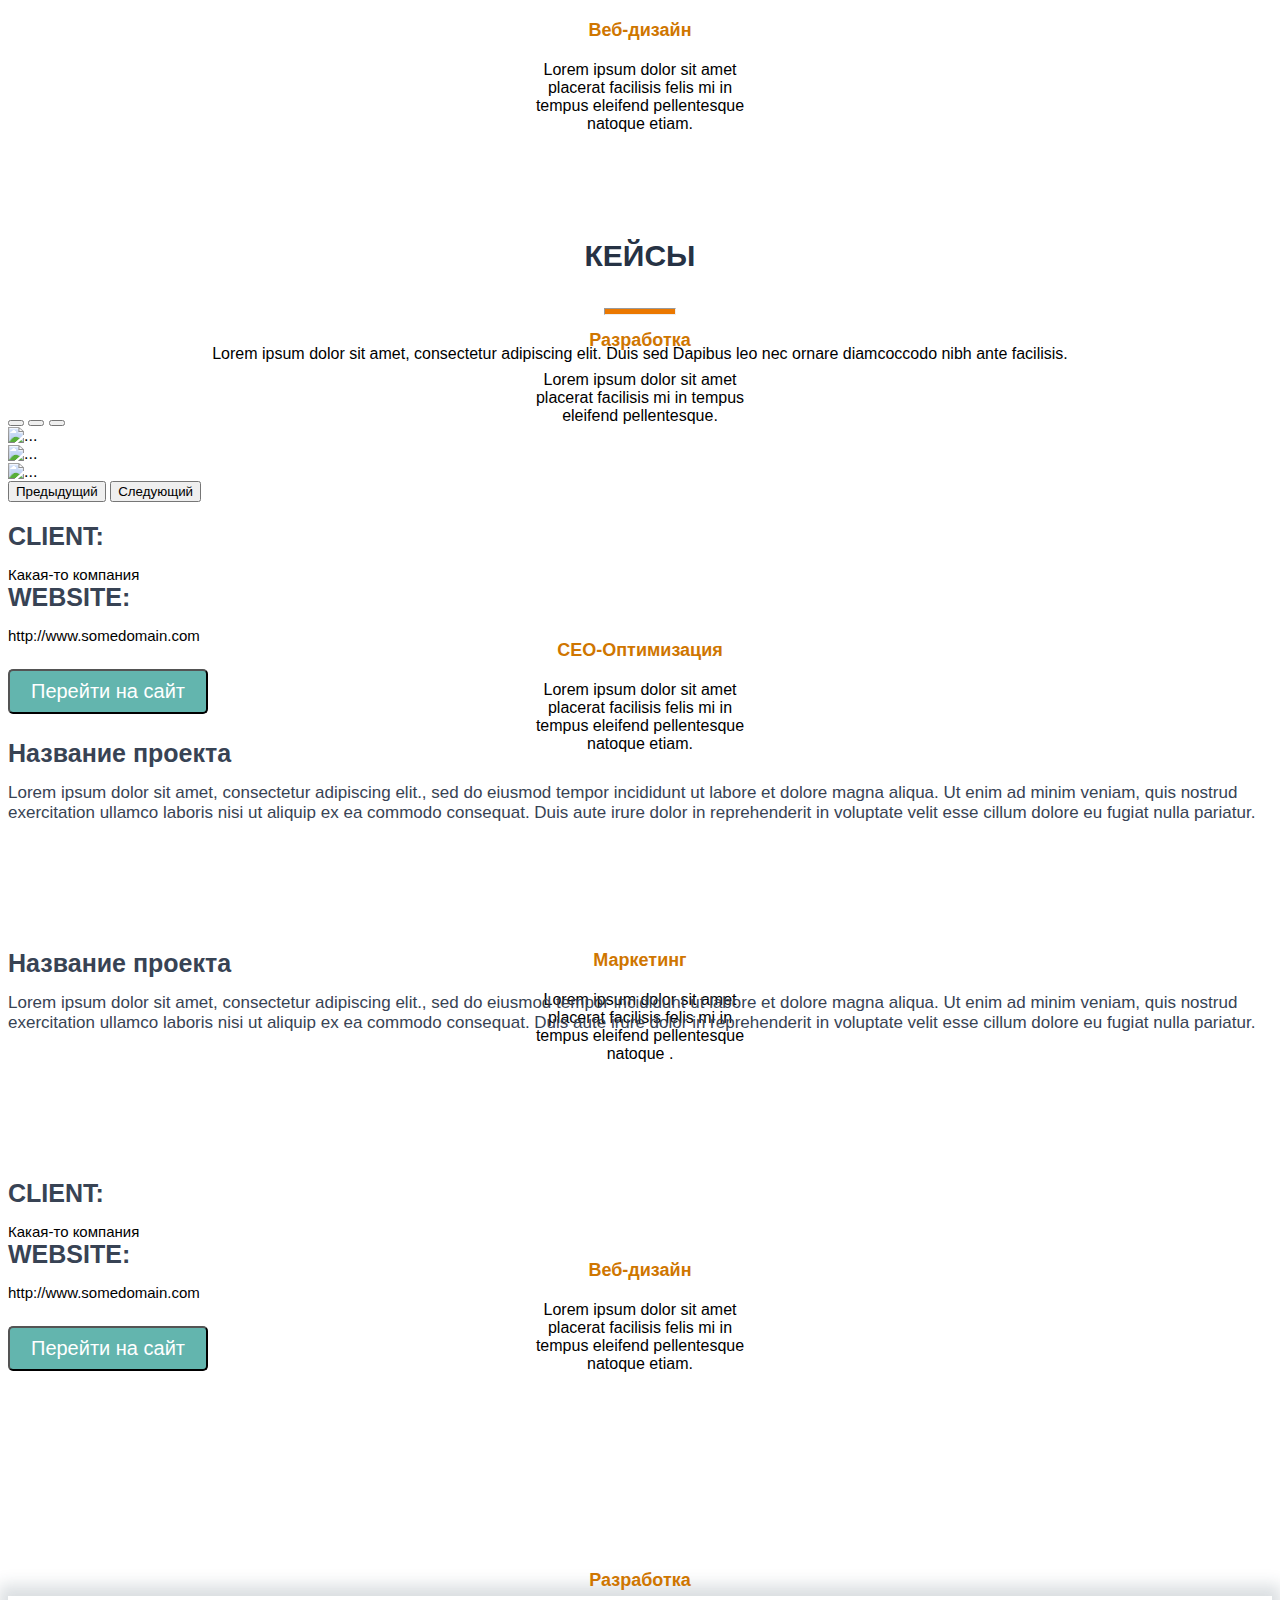
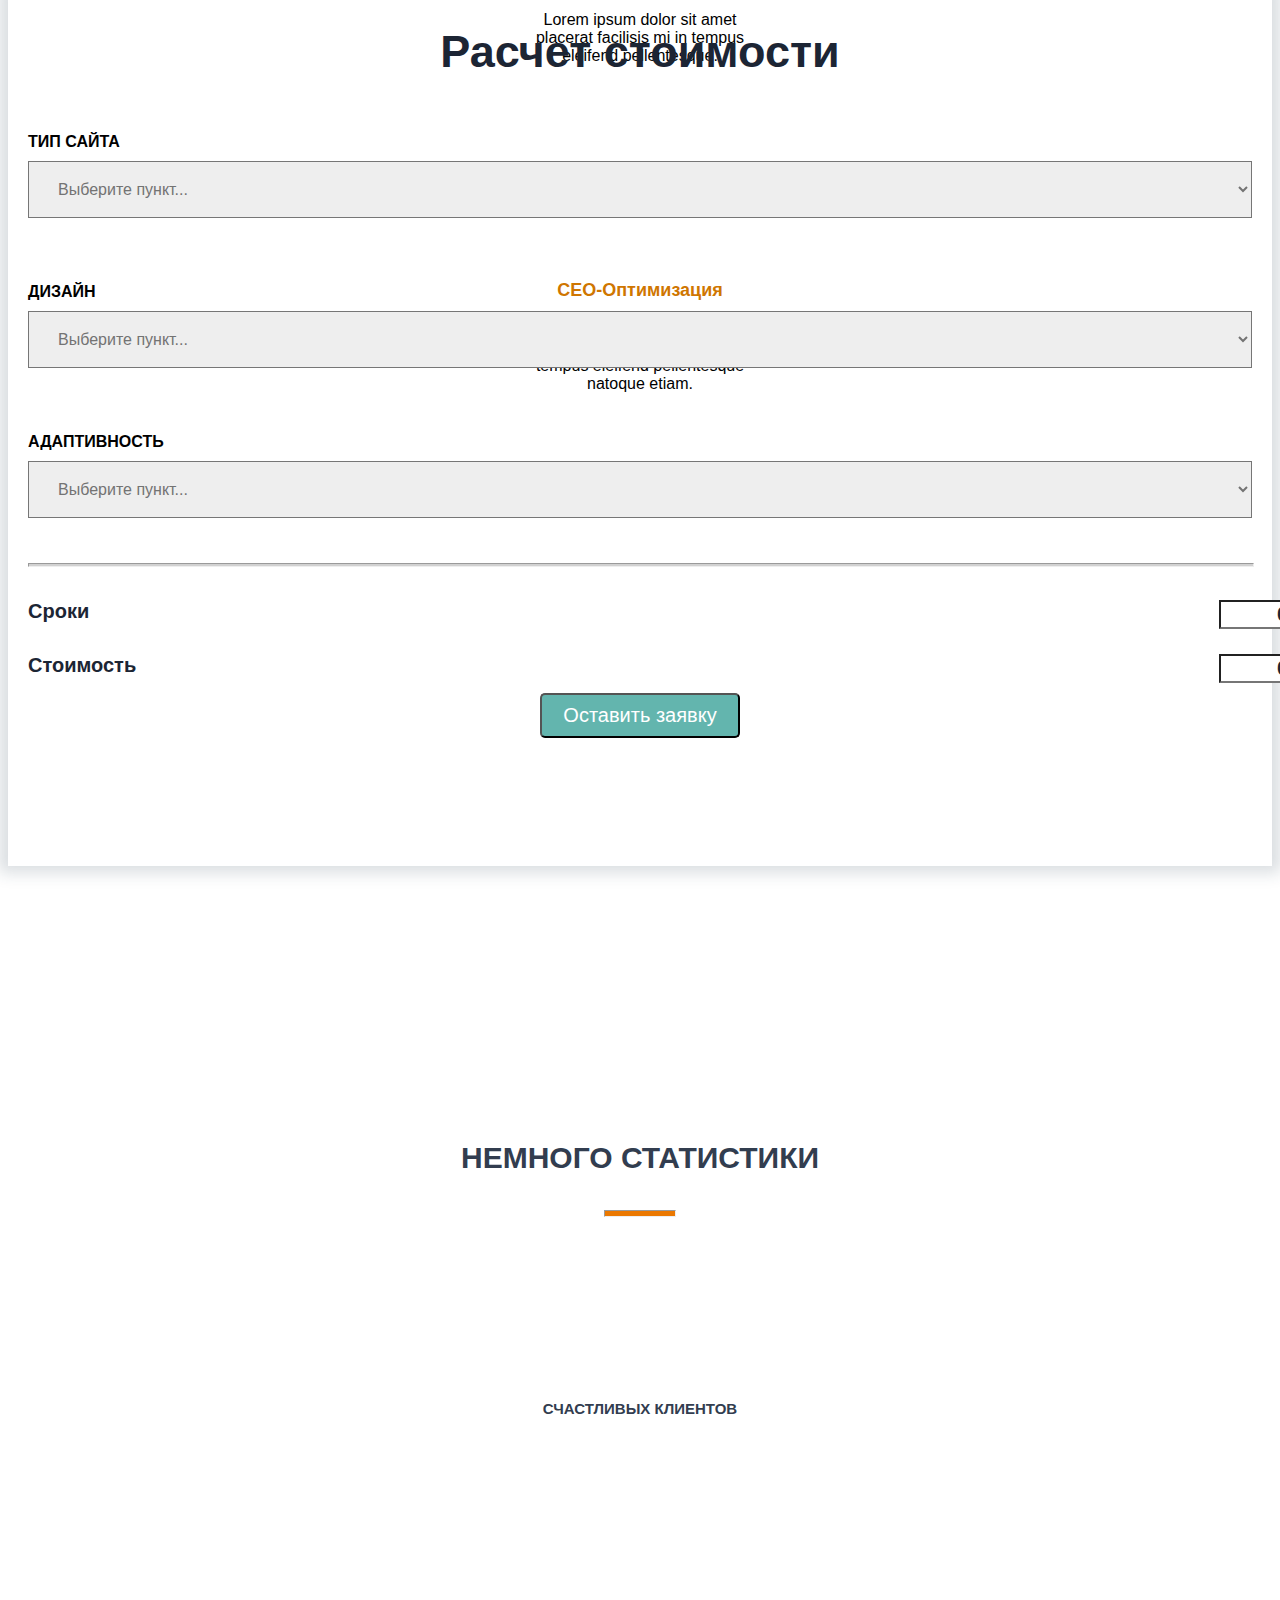
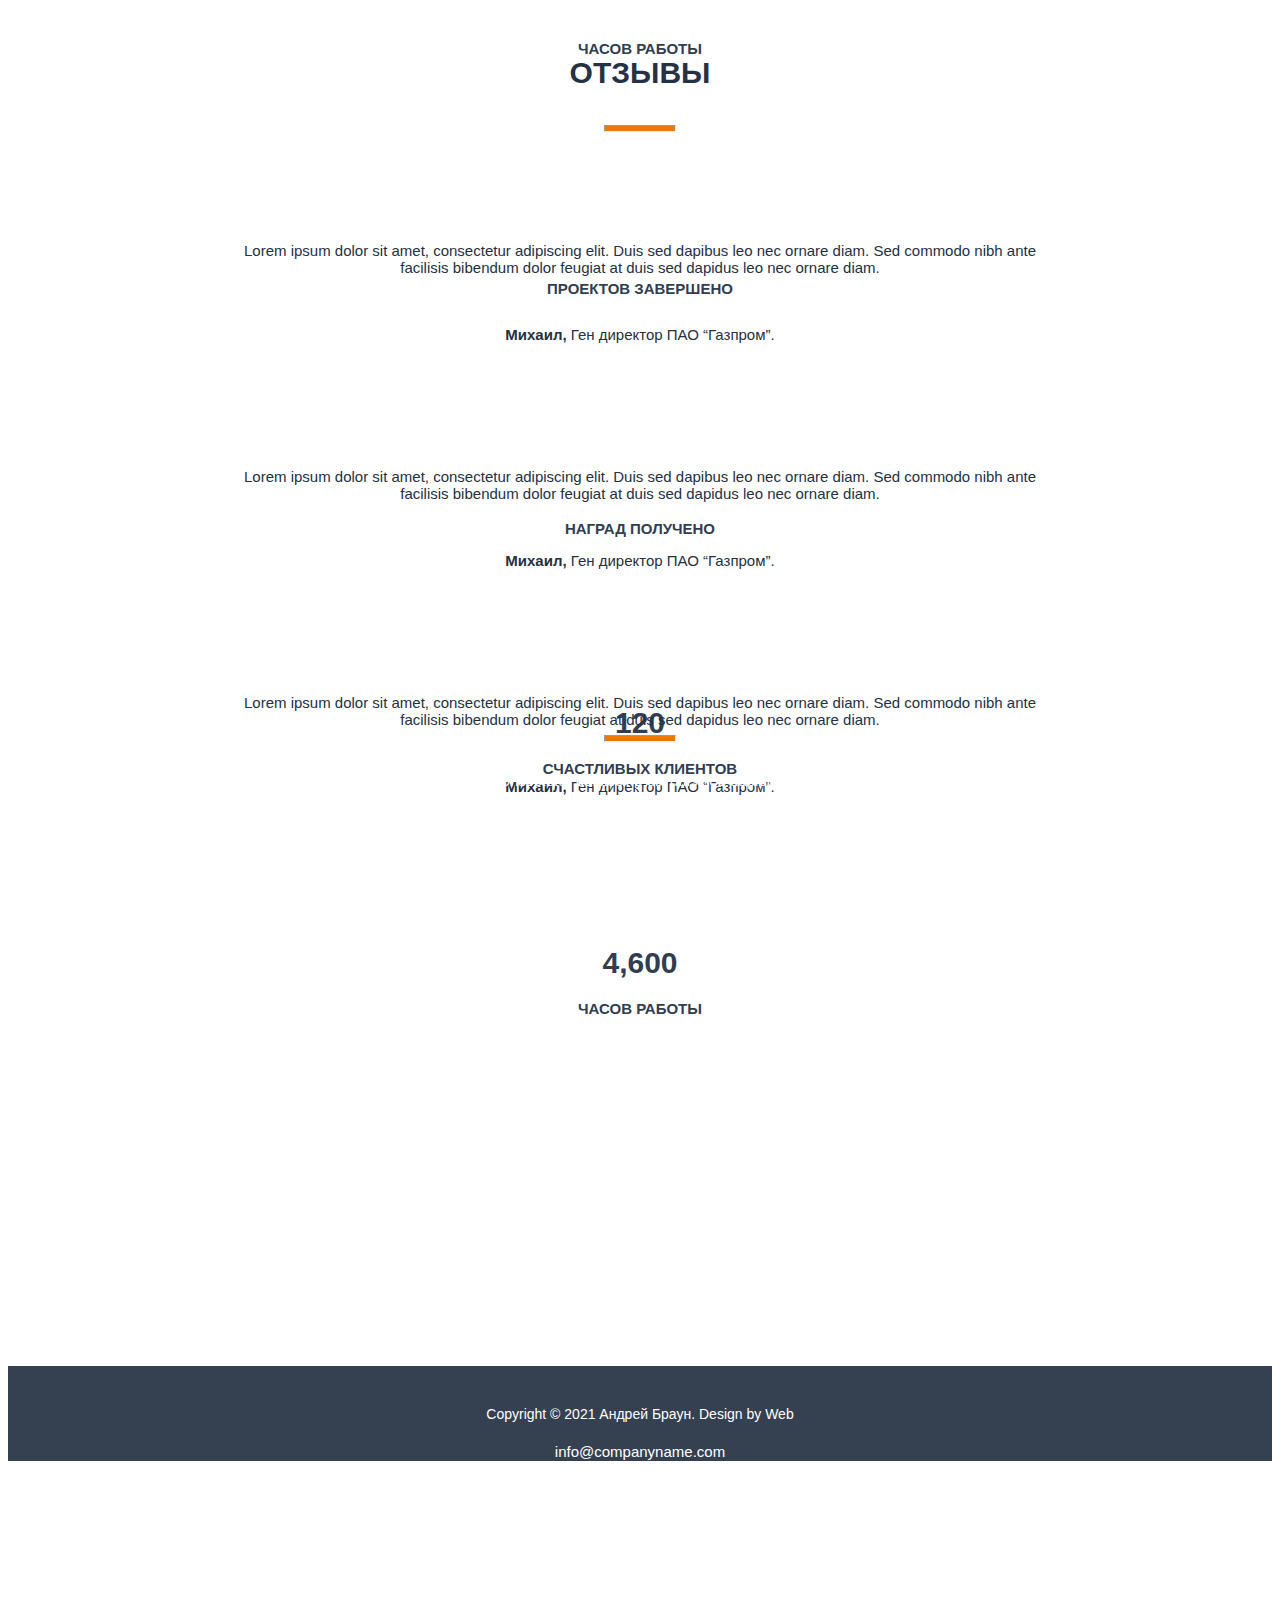
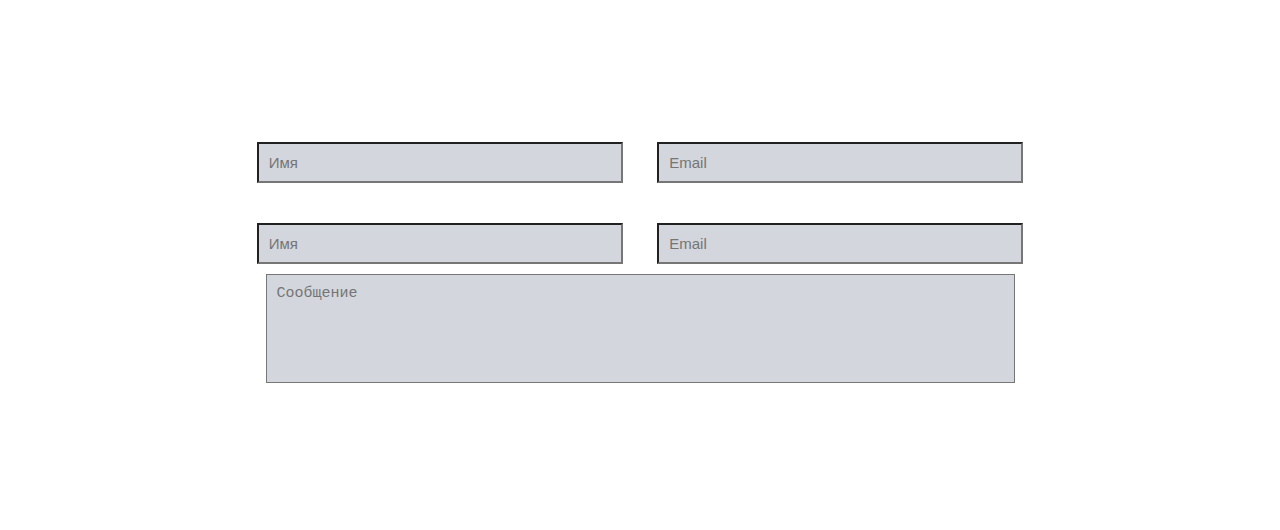
==== commit c54990cb: "ДЗ" ====
--- a/src/index.html
+++ b/src/index.html
@@ -7,6 +7,9 @@
     <title>MyFirstProject</title>
     <link rel="stylesheet" href="css/reset.css">
     <link rel="stylesheet" href="css/bootstrap.min.css">
+    <link rel="stylesheet" href="slick/slick.css">
+    <link rel="stylesheet" href="slick/slick-theme.css">
+    <link rel="stylesheet" href="css/magnific-popup.css">
     <link rel="stylesheet" href="css/style.css">
 </head>
 
@@ -30,10 +33,10 @@
             <div class="container">
                 <div class="row d-flex justify-content-center">
                     <div class="col-xxl-2 col-lg-3 col-7">
-                        <div class="logo element-animation">Андрей Браун</div>
+                        <div class="logo element_animation">Андрей Браун</div>
                     </div>
                     <div class="px-0 col-xxl-6 col-xl-7 col-lg-8 offset-xxl-4 offset-xl-2 offset-lg-1 d-none d-lg-block">
-                        <div class="menu element-animation">
+                        <div class="menu element_animation">
                             <ul>
                                 <li><a href="#about">Обо мне</a></li>
                                 <li><a href="#skills">Услуги</a></li>
@@ -50,12 +53,12 @@
                                 Навигация
                             </a>
                             <ul class="dropdown-menu" aria-labelledby="dropdownMenuLink">
-                                <li><a class="dropdown-item" href="#">Обо мне</a></li>
-                                <li><a class="dropdown-item" href="#">Услуги</a></li>
-                                <li><a class="dropdown-item" href="#">Кейсы</a></li>
-                                <li><a class="dropdown-item" href="#">Прайс</a></li>
-                                <li><a class="dropdown-item" href="#">Отзывы</a></li>
-                                <li><a class="dropdown-item" href="#">Контакты</a></li>
+                                <li><a class="dropdown-item" href="#about">Обо мне</a></li>
+                                <li><a class="dropdown-item" href="#skills">Услуги</a></li>
+                                <li><a class="dropdown-item" href="#keys">Кейсы</a></li>
+                                <li><a class="dropdown-item" href="#price">Прайс</a></li>
+                                <li><a class="dropdown-item" href="#reviews">Отзывы</a></li>
+                                <li><a class="dropdown-item" href="#contacts">Контакты</a></li>
                             </ul>
                         </div>
                     </div>
@@ -77,6 +80,31 @@
                     </div>
                 </div>
             </div>
+
+            <!-- Button trigger modal -->
+            <button type="button" class="btn btn-primary d-none" data-bs-toggle="modal" data-bs-target="#exampleModal" id="mod">
+                Launch demo modal
+            </button>
+
+            <!-- Modal -->
+            <div class="modal fade" id="exampleModal" tabindex="-1" aria-labelledby="exampleModalLabel" aria-hidden="true">
+                <div class="modal-dialog">
+                    <div class="modal-content">
+                        <div class="modal-header">
+                            <h5 class="modal-title" id="exampleModalLabel">Специальное предложение!!!</h5>
+                            <button type="button" class="btn-close" data-bs-dismiss="modal" aria-label="Close"></button>
+                        </div>
+                        <div class="modal-body">
+                            Если сделаете заказ сейчас, то получите скидку в 50%
+                        </div>
+                        <div class="modal-footer"><a href="#price">
+                                <button type="button" class="btn btn-secondary" data-bs-dismiss="modal">Оставить заявку</button></a>
+
+                        </div>
+                    </div>
+                </div>
+            </div>
+
         </div>
     </section>
     <section class="about" id="about">
@@ -89,7 +117,7 @@
                     <div class="linel">
                         <hr>
                     </div>
-                    <div class="about_img">
+                    <div class="about_img element_animation">
                         <img class="about_title_img" src="img/about_img.jpg" alt="">
                     </div>
                     <div class="abot_text d-flex flex-column">
@@ -127,7 +155,7 @@
             <div class="row">
                 <div class="col-xxl-3 col-xl-3 col-lg-3 d-none d-lg-block">
                     <div class="skill_menu_1">
-                        <div class="skill_menu_logo">
+                        <div class="skill_menu_logo element_animation">
                             <img src="img/laptop.png" alt="">
                         </div>
                         <div class="skill_menu_title">
@@ -140,7 +168,7 @@
                 </div>
                 <div class="col-xxl-3 col-xl-3 col-lg-3 d-none d-lg-block">
                     <div class="skill_menu_2">
-                        <div class="skill_menu_logo">
+                        <div class="skill_menu_logo element_animation">
                             <img src="img/sign.png" alt="">
                         </div>
                         <div class="skill_menu_title">
@@ -153,7 +181,7 @@
                 </div>
                 <div class="col-xxl-3 col-xl-3 col-lg-3 d-none d-lg-block">
                     <div class="skill_menu_3">
-                        <div class="skill_menu_logo">
+                        <div class="skill_menu_logo element_animation">
                             <img src="img/rocket.png" alt="">
                         </div>
                         <div class="skill_menu_title">
@@ -166,7 +194,7 @@
                 </div>
                 <div class="col-xxl-3 col-xl-3 col-lg-3 d-none d-lg-block">
                     <div class="skill_menu_4">
-                        <div class="skill_menu_logo">
+                        <div class="skill_menu_logo element_animation">
                             <img src="img/gramophone.png" alt="">
                         </div>
                         <div class="skill_menu_title">
@@ -182,7 +210,7 @@
                 <div class="col">
                     <div class="d-lg-none d-block">
                         <div class="skill_menu_1">
-                            <div class="skill_menu_logo">
+                            <div class="skill_menu_logo element_animation">
                                 <img src="img/laptop.png" alt="">
                             </div>
                             <div class="skill_menu_title">
@@ -197,7 +225,7 @@
                 <div class="col">
                     <div class="d-lg-none d-block">
                         <div class="skill_menu_2">
-                            <div class="skill_menu_logo">
+                            <div class="skill_menu_logo element_animation">
                                 <img src="img/sign.png" alt="">
                             </div>
                             <div class="skill_menu_title">
@@ -214,7 +242,7 @@
                 <div class="col">
                     <div class="d-lg-none d-block">
                         <div class="skill_menu_3">
-                            <div class="skill_menu_logo">
+                            <div class="skill_menu_logo element_animation">
                                 <img src="img/rocket.png" alt="">
                             </div>
                             <div class="skill_menu_title">
@@ -228,7 +256,7 @@
                 </div>
                 <div class="col">
                     <div class="d-lg-none d-block">
-                        <div class="skill_menu_4">
+                        <div class="skill_menu_4 element_animation">
                             <div class="skill_menu_logo">
                                 <img src="img/gramophone.png" alt="">
                             </div>
@@ -265,7 +293,32 @@
 
         <div class="container">
             <div class="keys_slider">
-                <img src="img/keys_slider_bg.png" alt="">
+                <div id="carouselExampleIndicators" class="carousel slide" data-bs-ride="carousel">
+                    <div class="carousel-indicators">
+                        <button type="button" data-bs-target="#carouselExampleIndicators" data-bs-slide-to="0" class="active" aria-current="true" aria-label="Slide 1"></button>
+                        <button type="button" data-bs-target="#carouselExampleIndicators" data-bs-slide-to="1" aria-label="Slide 2"></button>
+                        <button type="button" data-bs-target="#carouselExampleIndicators" data-bs-slide-to="2" aria-label="Slide 3"></button>
+                    </div>
+                    <div class="carousel-inner">
+                        <div class="carousel-item active">
+                            <img src="img/keys_slider_bg.png" href="img/keys_slider_bg.png" class="d-block w-100 image-link" alt="...">
+                        </div>
+                        <div class="carousel-item">
+                            <img src="img/keys_slider_bg.png" href="img/keys_slider_bg.png" class="d-block w-100 image-link" alt="...">
+                        </div>
+                        <div class="carousel-item">
+                            <img src="img/keys_slider_bg.png" href="img/keys_slider_bg.png" class="d-block w-100 image-link" alt="...">
+                        </div>
+                    </div>
+                    <button class="carousel-control-prev" type="button" data-bs-target="#carouselExampleIndicators" data-bs-slide="prev">
+                        <span class="carousel-control-prev-icon" aria-hidden="true"></span>
+                        <span class="visually-hidden">Предыдущий</span>
+                    </button>
+                    <button class="carousel-control-next" type="button" data-bs-target="#carouselExampleIndicators" data-bs-slide="next">
+                        <span class="carousel-control-next-icon" aria-hidden="true"></span>
+                        <span class="visually-hidden">Следующий</span>
+                    </button>
+                </div>
             </div>
             <div class="row">
                 <div class="col-3 col-md-3 d-none d-md-block">
@@ -409,7 +462,7 @@
             <div class="row">
                 <div class="col-xxl-3 col-xl-3 col-lg-3 d-none d-lg-block">
                     <div class="statistics_menu_1">
-                        <div class="statistics_menu_logo">
+                        <div class="statistics_menu_logo element_animation">
                             <img src="img/smile.png" alt="">
                         </div>
                         <div class="statistics_menu_title element-animation" id="statistic_menu_number_1">
@@ -422,7 +475,7 @@
                 </div>
                 <div class="col-xxl-3 col-xl-3 col-lg-3 d-none d-lg-block">
                     <div class="statistics_menu_2">
-                        <div class="statistics_menu_logo">
+                        <div class="statistics_menu_logo element_animation">
                             <img src="img/brackets.png" alt="">
                         </div>
                         <div class="statistics_menu_title element-animation" id="statistic_menu_number_2">
@@ -435,7 +488,7 @@
                 </div>
                 <div class="col-xxl-3 col-xl-3 col-lg-3 d-none d-lg-block">
                     <div class="statistics_menu_3">
-                        <div class="statistics_menu_logo">
+                        <div class="statistics_menu_logo element_animation">
                             <img src="img/checkmark.png" alt="">
                         </div>
                         <div class="statistics_menu_title element-animation" id="statistic_menu_number_3">
@@ -448,7 +501,7 @@
                 </div>
                 <div class="col-xxl-3 col-xl-3 col-lg-3 d-none d-lg-block">
                     <div class="statistics_menu_4">
-                        <div class="statistics_menu_logo">
+                        <div class="statistics_menu_logo element_animation">
                             <img src="img/cup.png" alt="">
                         </div>
                         <div class="statistics_menu_title element-animation" id="statistic_menu_number_4">
@@ -464,7 +517,7 @@
                 <div class="col">
                     <div class="d-lg-none d-block">
                         <div class="statistics_menu_1">
-                            <div class="statistics_menu_logo">
+                            <div class="statistics_menu_logo element_animation">
                                 <img src="img/smile.png" alt="">
                             </div>
                             <div class="statistics_menu_title">
@@ -479,7 +532,7 @@
                 <div class="col">
                     <div class="d-lg-none d-block">
                         <div class="statistics_menu_2">
-                            <div class="statistics_menu_logo">
+                            <div class="statistics_menu_logo element_animation">
                                 <img src="img/brackets.png" alt="">
                             </div>
                             <div class="statistics_menu_title">
@@ -495,7 +548,7 @@
             <div class="row">
                 <div class="col">
                     <div class="d-lg-none d-block">
-                        <div class="statistics_menu_3">
+                        <div class="statistics_menu_3 element_animation">
                             <div class="statistics_menu_logo">
                                 <img src="img/checkmark.png" alt="">
                             </div>
@@ -510,7 +563,7 @@
                 </div>
                 <div class="col">
                     <div class="d-lg-none d-block">
-                        <div class="statistics_menu_4">
+                        <div class="statistics_menu_4 element_animation">
                             <div class="statistics_menu_logo">
                                 <img src="img/cup.png" alt="">
                             </div>
@@ -533,28 +586,61 @@
         <div class="container">
             <div class="row">
                 <div class="col">
+
                     <div class="reviews_title">
                         <h3>ОТЗЫВЫ</h3>
                     </div>
                     <div class="linel">
                         <hr>
                     </div>
-                    <div class="reviews_img">
-                        <img src="img/reviews_logo.jpg" alt="">
-                    </div>
-                    <div class="reviews_text">
-                        <p class="reviews_text_1">
-                            Lorem ipsum dolor sit amet, consectetur adipiscing elit. Duis sed dapibus leo nec ornare diam. Sed commodo nibh ante <br> facilisis bibendum dolor feugiat at duis sed dapidus leo nec ornare diam.
-                        </p>
-                        <p class="reviews_text_2">
-                            <b>Михаил,</b> Ген директор ПАО “Газпром”.
-                        </p>
-                    </div>
+                    <div class="rev_slider">
+                        <div class="rev_slide">
+                            <div class="reviews_img">
+                                <img src="img/reviews_logo.jpg" alt="">
+                            </div>
+                            <div class="reviews_text">
+                                <p class="reviews_text_1">
+                                    Lorem ipsum dolor sit amet, consectetur adipiscing elit. Duis sed dapibus leo nec ornare diam. Sed commodo nibh ante <br> facilisis bibendum dolor feugiat at duis sed dapidus leo nec ornare diam.
+                                </p>
+                                <p class="reviews_text_2">
+                                    <b>Михаил,</b> Ген директор ПАО “Газпром”.
+                                </p>
+                            </div>
+                        </div>
+                        <div class="rev_slide">
+                            <div class="reviews_img">
+                                <img src="img/reviews_logo.jpg" alt="">
+                            </div>
+                            <div class="reviews_text">
+                                <p class="reviews_text_1">
+                                    Lorem ipsum dolor sit amet, consectetur adipiscing elit. Duis sed dapibus leo nec ornare diam. Sed commodo nibh ante <br> facilisis bibendum dolor feugiat at duis sed dapidus leo nec ornare diam.
+                                </p>
+                                <p class="reviews_text_2">
+                                    <b>Михаил,</b> Ген директор ПАО “Газпром”.
+                                </p>
+                            </div>
+                        </div>
+                        <div class="rev_slide">
+                            <div class="reviews_img">
+                                <img src="img/reviews_logo.jpg" alt="">
+                            </div>
+                            <div class="reviews_text">
+                                <p class="reviews_text_1">
+                                    Lorem ipsum dolor sit amet, consectetur adipiscing elit. Duis sed dapibus leo nec ornare diam. Sed commodo nibh ante <br> facilisis bibendum dolor feugiat at duis sed dapidus leo nec ornare diam.
+                                </p>
+                                <p class="reviews_text_2">
+                                    <b>Михаил,</b> Ген директор ПАО “Газпром”.
+                                </p>
+                            </div>
+                        </div>
+                    </div>
+                    <!--
                     <div class="reviews_input">
                         <input type="radio" name="text_input" value="1">
                         <input type="radio" name="text_input" value="2">
                         <input type="radio" name="text_input" value="3">
                     </div>
+-->
                 </div>
             </div>
         </div>
@@ -579,7 +665,7 @@
                 <div class="col-xxl-4 col-xl-4 col-lg-4 col-md-4 col-sm-4  d-none d-sm-block">
                     <div class="contacts_menu_1">
                         <div class="contacts_menu_1_1">
-                            <div class="contacts_menu_logo">
+                            <div class="contacts_menu_logo element_animation">
                                 <img src="img/geo.png" alt="">
                             </div>
                             <div class="contacts_menu_text">
@@ -591,7 +677,7 @@
                 </div>
                 <div class="col-xxl-4 col-xl-4 col-lg-4 col-md-4 col-sm-4  d-none d-sm-block">
                     <div class="contacts_menu_2">
-                        <div class="contacts_menu_logo">
+                        <div class="contacts_menu_logo element_animation">
                             <img src="img/envelope.png" alt="">
                         </div>
                         <div class="contacts_menu_text">
@@ -602,7 +688,7 @@
                 <div class="col-xxl-4 col-xl-4 col-lg-4 col-md-4 col-sm-4  d-none d-sm-block">
                     <div class="contacts_menu_3">
                         <div class="contacts_menu_3_3">
-                            <div class="contacts_menu_logo">
+                            <div class="contacts_menu_logo element_animation">
                                 <img src="img/tube.png" alt="">
                             </div>
                             <div class="contacts_menu_text">
@@ -613,7 +699,7 @@
                 </div>
                 <div class="col-12 d-sm-none d-block">
                     <div class="contacts_menu_1">
-                        <div class="contacts_menu_logo">
+                        <div class="contacts_menu_logo element_animation">
                             <img src="img/geo.png" alt="">
                         </div>
                         <div class="contacts_menu_text">
@@ -624,7 +710,7 @@
                 </div>
                 <div class="col-12 d-sm-none d-block">
                     <div class="contacts_menu_2">
-                        <div class="contacts_menu_logo">
+                        <div class="contacts_menu_logo element_animation">
                             <img src="img/envelope.png" alt="">
                         </div>
                         <div class="contacts_menu_text">
@@ -634,7 +720,7 @@
                 </div>
                 <div class="col-12 d-sm-none d-block">
                     <div class="contacts_menu_3">
-                        <div class="contacts_menu_logo">
+                        <div class="contacts_menu_logo element_animation">
                             <img src="img/tube.png" alt="">
                         </div>
                         <div class="contacts_menu_text">
@@ -679,22 +765,22 @@
 
                 <div class="col logo_footer_menu">
                     <div class="contacts_footer_logo d-flex">
-                        <div class="contacts_footer_logo_1">
+                        <div class="contacts_footer_logo_1 element_animation">
                             <img src="img/fb.png" alt="">
                         </div>
-                        <div class="contacts_footer_logo_2">
+                        <div class="contacts_footer_logo_2 element_animation">
                             <img src="img/twitter.png" alt="">
                         </div>
-                        <div class="contacts_footer_logo_3">
+                        <div class="contacts_footer_logo_3 element_animation">
                             <img src="img/ball.png" alt="">
                         </div>
-                        <div class="contacts_footer_logo_4">
+                        <div class="contacts_footer_logo_4 element_animation">
                             <img src="img/kitty.png" alt="">
                         </div>
-                        <div class="contacts_footer_logo_5">
+                        <div class="contacts_footer_logo_5 element_animation">
                             <img src="img/inst.png" alt="">
                         </div>
-                        <div class="contacts_footer_logo_6">
+                        <div class="contacts_footer_logo_6 element_animation">
                             <img src="img/in.png" alt="">
                         </div>
                     </div>
@@ -727,6 +813,8 @@
 
     <script src="js/jquery-3.6.0.min.js"></script>
     <script src="js/bootstrap.bundle.min.js"></script>
+    <script src="slick/slick.min.js"></script>
+    <script src="js/jquery.magnific-popup.min.js"></script>
     <script src="js/myScript.js"></script>
 </body>
 
--- a/src/css/style.css
+++ b/src/css/style.css
@@ -0,0 +1,1354 @@
+body {
+    font-family: Arial, sans-serif;
+}
+
+a {
+    text-decoration: none;
+}
+
+
+.wrap-myLoader {
+    position: fixed;
+    left: 0;
+    top: 0;
+    width: 100%;
+    height: 100%;
+    background: #344051;
+    z-index: 51;
+    transition: 1s all;
+    opacity: 1;
+    visibility: visible;
+}
+
+.myLoader {
+    position: absolute;
+    left: 49%;
+    top: 49%;
+    transform: translate(-49%, -49%);
+    width: 76px;
+    height: 76px;
+    border: 10px solid white;
+    border-top-color: #0ca70c;
+    border-radius: 50%;
+}
+
+.cansel {
+    opacity: 0;
+    visibility: hidden;
+}
+
+@keyframes myAnim {
+    from {
+        transform: translate(-50%, -50%) rotate(0deg);
+    }
+
+    to {
+        transform: translate(-50%, -50%) rotate(360deg);
+    }
+}
+
+animation: 1s myAnim linear infinite;
+
+.wrap-myLoader {
+    position: fixed;
+    left: 0;
+    top: 0;
+    width: 100%;
+    height: 100%;
+    background: #424242;
+    z-index: 51;
+    transition: 1s all;
+    opacity: 1;
+    visibility: visible;
+}
+
+.myLoader {
+    position: absolute;
+    left: 49%;
+    top: 49%;
+    transform: translate(-50%, -50%);
+    width: 76px;
+    height: 76px;
+    border: 10px solid white;
+    border-top-color: #0ca70c;
+    border-radius: 50%;
+    animation: 1s myAnim linear infinite;
+}
+
+.cansel {
+    opacity: 0;
+    visibility: hidden;
+}
+
+@keyframes myAnim {
+    from {
+        transform: translate(-50%, -50%) rotate(0deg);
+    }
+
+    to {
+        transform: translate(-50%, -50%) rotate(360deg);
+    }
+}
+
+
+nav {
+    width: 100%;
+    height: 60px;
+    background: #344051;
+    position: fixed;
+    z-index: 4;
+}
+
+.element-animation {
+    opacity: 0;
+}
+
+.element-animation.show-animation {
+    opacity: 1;
+    transition: opacity 1s;
+}
+
+.element_animation {
+    opacity: 0;
+}
+
+.element_animation.not_element_animation {
+    opacity: 1;
+    transition: opacity 1s;
+}
+
+
+
+.logo {
+    color: #fff;
+    font-size: 25px;
+    line-height: 60px;
+    float: left;
+    -webkit-animation: comming ease 2s;
+    -o-animation: comming ease 2s;
+    animation: comming ease 2s;
+}
+
+@keyframes comming {
+    from {
+        opacity: 0;
+    }
+
+    to {
+        opacity: 1;
+    }
+}
+
+.menu {
+    float: left;
+}
+
+.menu li {
+    float: left;
+    line-height: 60px;
+    margin-right: 40px;
+    font-size: 14px;
+    text-transform: uppercase;
+    opacity: 0;
+    -webkit-animation: topshift 0.4s ease forwards;
+    -o-animation: topshift 0.4s ease forwards;
+    animation: topshift 0.4s ease forwards;
+}
+
+@keyframes topshift {
+    from {
+        opacity: 0;
+        margin-top: -80px;
+    }
+
+    to {
+        opacity: 1;
+        margin-top: 0px;
+    }
+}
+
+.menu li:nth-child(2) {
+    animation-delay: 0.4s;
+}
+
+.menu li:nth-child(3) {
+    animation-delay: 0.8s;
+}
+
+.menu li:nth-child(4) {
+    animation-delay: 1.2s;
+}
+
+.menu li:nth-child(5) {
+    animation-delay: 1.6s;
+}
+
+.menu li:nth-child(6) {
+    animation-delay: 2.0s;
+}
+
+/*
+.element-animation{
+    opacity: 0;
+}
+
+.element-animation.show-animation{
+    opacity: 1;
+    transition: opacity 1s;
+}
+*/
+
+.menu li a {
+    color: #fff;
+    transition: scale 0.1s;
+    display: inline-block;
+}
+
+
+.menu li a:visited {
+    color: #fff;
+}
+
+.menu li a:hover {
+    color: #e88604;
+}
+
+.menu li a:active {
+    transform: scale(1.1);
+}
+
+.white-btn:visited {
+    color: #fff;
+    opacity: 1;
+}
+
+.main {
+    width: 100%;
+    height: 100%;
+    background: url(../img/boy.png) 90% 100%/auto 85% no-repeat, url(../img/menu_bg.jpg) center/cover no-repeat;
+}
+
+.title_container {
+    float: left;
+    color: #2c384a;
+    text-align: center;
+    width: 100%;
+    opacity: 0;
+    -webkit-animation: titlemove 1s ease forwards;
+    -o-animation: titlemove 1s ease forwards;
+    animation: titlemove 1s ease forwards;
+    -webkit-animation-delay: 2.4s;
+    -o-animation-delay: 2.4s;
+    animation-delay: 2.4s;
+}
+
+@keyframes titlemove {
+    from {
+        opacity: 0;
+        margin-left: -500px;
+    }
+
+    to {
+        opacity: 1;
+        margin-left: 0px;
+    }
+}
+
+.title_container h1 {
+    font-size: 72px;
+    font-weight: bold;
+}
+
+.title_container input {
+    height: 40px;
+    text-align: center;
+    border: 2px solid #6d7682;
+    background: none;
+    border-radius: 5px;
+    color: #6d7682;
+    font-size: 15px;
+    padding: 0px 15px;
+    margin: 55px 14px 0px 14px;
+    transition: scale 0.2s;
+    transform: scale(1);
+}
+
+.title_container input:hover {
+    background: #344051;
+    color: #fff;
+}
+
+.title_container input:active {
+    transform: scale(1.1);
+}
+
+.title_container_subtitle {
+    margin-top: 40px;
+}
+
+.modal-title{
+    margin: 0 auto;
+}
+.modal-body{
+    margin: 0 auto;
+}
+
+
+
+
+.modal-footer{
+    margin: 0 auto;
+}
+
+.modal-footer a {
+    color: #fff;
+}
+
+.modal-footer a:hover {
+    color: #fff;
+}
+
+.title_container_subtitle p {
+    color: #79818c;
+    font-size: 20px;
+}
+
+
+.about {
+    width: 100%;
+    height: 720px;
+    background: url(../img/about_bg.jpg) no-repeat;
+}
+
+.about_title {
+    padding-top: 100px;
+
+}
+
+.about_title h3 {
+    text-align: center;
+    font-size: 30px;
+    color: #263244;
+    font-weight: 600;
+}
+
+.linel hr {
+    width: 70px;
+    height: 5px;
+    opacity: 1;
+    background: #eb7800;
+    margin: 35px auto 0px auto;
+}
+
+.about_img {
+    padding-top: 50px;
+}
+
+.about_title_img {
+    display: block;
+    margin: 0 auto;
+    border-radius: 50%;
+}
+
+.about_title_img:hover {
+    transform: scale(1.1);
+}
+
+.abot_text {
+    width: 100%;
+    padding-top: 25px;
+    color: #3f495a;
+    font-size: 16px;
+}
+
+.about_text_2 {
+    padding-top: 30px;
+}
+
+.about_input {
+    padding-top: 30px;
+    text-align: center;
+}
+
+.about_input input {
+    background: url(../img/about_icon.jpg) no-repeat;
+    background-position: 10px 50%;
+    display: inline-block;
+    height: 30px;
+    text-align: center;
+    border: 2px solid #6d7682;
+    border-radius: 5px;
+    color: #6d7682;
+    font-size: 15px;
+    padding: 0px 15px 0px 30px;
+    margin-bottom: 60px;
+}
+
+.about_input input {
+    transition: scale 0.2s;
+    transform: scale(1);
+}
+
+.about_input input:active {
+    transform: scale(1.1);
+}
+
+.skills {
+    width: 100%;
+    height: 520px;
+    background: url(../img/skills_bg.jpg) no-repeat;
+    background-attachment: fixed;
+    background-position: center;
+    background-size: cover;
+}
+
+.skills_title {
+    padding-top: 110px;
+}
+
+.skills_title h3 {
+    text-align: center;
+    font-size: 30px;
+    color: #263244;
+    font-weight: 600;
+}
+
+.skill_menu_1,
+.skill_menu_2,
+.skill_menu_3,
+.skill_menu_4 {
+    padding-top: 110px;
+    text-align: center;
+    width: 240px;
+    height: 200px;
+    margin: 0 auto;
+}
+
+.skill_menu_logo {
+    width: 240px;
+    height: 40px;
+}
+
+.skill_menu_logo img {
+    width: 40px;
+    height: 40px;
+}
+
+.skill_menu_title {
+    text-align: center;
+    padding-top: 35px;
+    color: #cf7600;
+    font-weight: bold;
+    font-size: 18px;
+}
+
+.skill_menu_text {
+    text-align: center;
+    padding-top: 20px;
+}
+
+.keys_main {
+    width: 100%;
+    background: url(../img/keys_bg.jpg) no-repeat;
+    height: 270px;
+}
+
+.keys_main img {
+    width: 100%;
+    background: no-repeat;
+}
+
+.keys_title {
+    padding-top: 100px;
+    text-align: center;
+    font-size: 30px;
+    color: #263244;
+    font-weight: 600;
+}
+
+.keys_title_text {
+    padding-top: 30px;
+    text-align: center;
+}
+
+.keys_slider img {
+    width: 100%;
+    height: 600px;
+    background: no-repeat;
+}
+
+
+
+
+.keys_info_visit {
+    padding-top: 20px;
+    height: 210;
+    text-align: left;
+}
+
+
+.keys_info_visit_title {
+    font-size: 25px;
+    color: #384354;
+    font-weight: 600;
+}
+
+.keys_info_visit_text {
+    padding-top: 15px;
+    font-size: 15px;
+}
+
+.keys_info_visit_input {
+    padding-top: 25px;
+    width: 200px;
+    height: 70px;
+
+}
+
+.keys_info_visit_input input {
+    font-size: 20px;
+    width: 200px;
+    height: 45px;
+    text-align: center;
+    background-color: #63b5ae;
+    text-align: center;
+    border-radius: 5px;
+    color: #fff;
+}
+
+.keys_info_visit_input input:active {
+    transform: scale(1.1);
+}
+
+.keys_info_project {
+    text-align: left;
+    height: 210px;
+
+}
+
+
+.keys_info_project_title {
+    font-size: 25px;
+    font-weight: 600;
+    color: #384354;
+}
+
+.keys_info_project_text {
+    padding-top: 15px;
+    font-size: 17px;
+    color: #384354;
+}
+
+.price {
+    margin-top: 200px;
+    width: 100%;
+    height: 870px;
+    -webkit-box-shadow: 0px -2px 15px 9px rgba(34, 60, 80, 0.17);
+    -moz-box-shadow: 0px -2px 15px 9px rgba(34, 60, 80, 0.17);
+    box-shadow: 0px -2px 15px 9px rgba(34, 60, 80, 0.17);
+
+}
+
+.price_title {
+    padding-top: 30px;
+    text-align: center;
+    font-size: 45px;
+    color: #1c2534;
+    font-weight: 600;
+}
+
+.price_menu_title {
+    padding-top: 55px;
+    padding-left: 20px;
+    font-size: 30p x;
+    color: 1c2534;
+    font-weight: 600;
+    text-align: left;
+}
+
+.price_menu_select {
+    padding: 10px 20px;
+}
+
+.price_menu_select select {
+    width: 100%;
+    height: 57px;
+    background-color: #eeeeee;
+    color: #737373;
+    font-size: 16px;
+    padding-left: 25px;
+}
+
+.price_line {
+    margin-top: 35px;
+    padding: 0 20px;
+}
+
+.price_line hr {
+
+    width: 100%;
+    height: 2px;
+    background: #d1d1d1;
+}
+
+.price_time,
+.price_cost {
+    display: flex;
+    width: 100%;
+    padding: 25px 20px 0px 20px;
+}
+
+
+.price_time_calculator,
+.price_cost_calculator {
+    margin-left: auto;
+}
+
+
+.price_time_title,
+.price_cost_title {
+    color: #1c2534;
+    font-size: 20px;
+    font-weight: 600;
+}
+
+.price_time_calculator,
+.price_cost_calculator {
+    text-align: right;
+}
+
+.price_time_calculator input {
+    text-align: right;
+    width: 65px;
+    font-size: 20px;
+    font-weight: 600;
+    color: #1c2534;
+}
+
+.price_cost_calculator input {
+    text-align: right;
+    width: 65px;
+    font-size: 20px;
+    font-weight: 600;
+    color: #1c2534;
+}
+
+
+.price_menu_input {
+    padding-top: 10px;
+    padding-bottom: 25px;
+    width: 200px;
+    height: 70px;
+    margin: 0 auto;
+}
+
+.price_menu_input input {
+    font-size: 20px;
+    width: 200px;
+    height: 45px;
+    text-align: center;
+    background-color: #63b5ae;
+    text-align: center;
+    border-radius: 5px;
+    color: #fff;
+}
+
+.price_menu_input input:active {
+    transform: scale(1.1);
+}
+
+
+
+input[type="number"]::-webkit-outer-spin-button,
+input[type="number"]::-webkit-inner-spin-button {
+    -webkit-appearance: none;
+}
+
+input[type='number'],
+input[type="number"]:hover,
+input[type="number"]:focus {
+    appearance: none;
+    -moz-appearance: textfield;
+}
+
+
+
+.statistics {
+    margin-top: 150px;
+    width: 100%;
+    height: 500px;
+    background: url(../img/statistics_bg.jpg) no-repeat;
+    background-attachment: fixed;
+    background-position: center;
+    background-size: cover;
+}
+
+.statistics_title {
+    padding-top: 95px;
+    text-align: center;
+}
+
+.statistics_title h3 {
+    font-size: 30px;
+    font-weight: 600;
+    color: #323d4f;
+}
+
+.statistics_menu {
+    padding-top: 110px;
+    text-align: center;
+}
+
+.statistics_menu_1,
+.statistics_menu_2,
+.statistics_menu_3,
+.statistics_menu_4 {
+    padding-top: 40px;
+    text-align: center;
+    width: 230px;
+    height: 200px;
+    margin: 0 auto;
+}
+
+.statistics_menu_logo img {
+    width: 50px;
+    height: 50px;
+}
+
+.statistics_menu_title {
+    text-align: center;
+    padding-top: 35px;
+    color: #323d4f;
+    font-weight: 900;
+    font-size: 30px;
+}
+
+
+
+.statistics_menu_text {
+    text-align: center;
+    padding-top: 20px;
+    color: #323d4f;
+    font-size: 15px;
+    font-weight: 600;
+}
+
+.reviews {
+    width: 100%;
+    height: 650px;
+    background: url(../img/reviews_bg.jpg) no-repeat;
+}
+
+.reviews_title {
+    padding-top: 110px;
+
+}
+
+.reviews_title h3 {
+    text-align: center;
+    font-size: 30px;
+    color: #263244;
+    font-weight: 600;
+}
+
+.reviews_img {
+    padding-top: 60px;
+}
+
+.reviews_img img {
+    display: block;
+    margin: 0 auto;
+    border-radius: 50%;
+}
+
+.reviews_text {
+    padding-top: 35px;
+}
+
+.reviews_text_1 {
+    text-align: center;
+    font-size: 15px;
+    color: #243042;
+}
+
+.reviews_text_2 {
+    padding-top: 35px;
+    text-align: center;
+    font-size: 15px;
+    color: #243042;
+}
+
+.reviews_input {
+    padding-top: 50px;
+    text-align: center;
+}
+
+.contacts {
+    width: 100%;
+    height: 800px;
+    background: url(../img/contacts_bg.jpg) no-repeat;
+    background-position: center;
+    background-size: cover;
+}
+
+.contacts_title {
+    padding-top: 100px;
+    text-align: center;
+    font-size: 30px;
+    font-weight: 600;
+    color: #fff;
+}
+
+.contacts_text {
+    padding-top: 30px;
+    color: #fff;
+    font-size: 15px;
+    text-align: center;
+}
+
+
+.contacts_menu_1,
+.contacts_menu_2,
+.contacts_menu_3 {
+    padding-top: 50px;
+    text-align: center;
+    width: 180px;
+    height: 90px;
+    margin: 0 auto;
+}
+
+.contacts_menu_1 {
+    display: flex;
+    width: 100%;
+    flex-direction: column;
+    align-items: flex-end;
+}
+
+.contacts_menu_3 {
+    display: flex;
+    width: 100%;
+    flex-direction: column;
+    align-items: flex-start;
+}
+
+
+.contacts_menu_logo img {
+    width: 30px;
+    height: 30px;
+}
+
+
+.contacts_menu_text {
+
+    text-align: center;
+    padding-top: 10px;
+    color: #fff;
+    font-size: 15px;
+}
+
+.contacts_message {
+    padding-top: 40px;
+}
+
+.message_title {
+    padding-top: 50px;
+    text-align: center;
+    font-size: 20px;
+    color: #fff;
+}
+
+
+.massage_forms_1 {
+    padding-top: 40px;
+    display: flex;
+    justify-content: center;
+}
+
+.authorization_1 {
+    margin-right: 15px;
+    width: 350px;
+    height: 35px;
+    background: #d3d6dc;
+    font-size: 15px;
+    color: #5d5d5e;
+    padding-left: 10px;
+}
+
+
+.authorization_2 {
+    /*    margin-left: auto;*/
+    margin-left: 15px;
+    width: 350px;
+    height: 35px;
+    background: #d3d6dc;
+    font-size: 15px;
+    color: #5d5d5e;
+    padding-left: 10px;
+}
+
+.massage_forms_2 {
+    display: flex;
+    justify-content: center;
+}
+
+.textarea_form_2 {
+    text-align: left;
+    display: block;
+    width: 735px;
+    height: 95px;
+    margin-top: 10px;
+    resize: none;
+    background: #d3d6dc;
+    padding-left: 10px;
+    padding-top: 10px;
+    font-size: 15px;
+    color: #5d5d5e;
+}
+
+.massage_forms_3 {
+    display: flex;
+    width: 100%;
+    justify-content: center;
+}
+
+.submit {
+    margin-top: 30px;
+    text-align: center;
+    width: 125px;
+    height: 45px;
+    background: none;
+    border: 2px solid #fff;
+    border-radius: 5px;
+    font-size: 20px;
+    color: #fff;
+}
+
+.submit:active {
+    transform: scale(1.1);
+}
+
+.contacts_footer_logo {
+    display: flex;
+    justify-content: center;
+}
+
+.contacts_footer_logo {
+    text-align: center;
+
+    padding-top: 54px;
+}
+
+.contacts_footer_logo_1,
+.contacts_footer_logo_2,
+.contacts_footer_logo_3,
+.contacts_footer_logo_4,
+.contacts_footer_logo_5,
+.contacts_footer_logo_6 {
+    display: inline-block;
+    margin: 0 27px;
+}
+
+.map {
+    display: none;
+}
+
+.footer {
+    width: 100%;
+    height: 95px;
+    background: #354051;
+}
+
+.footer_text {
+    text-align: center;
+    padding-top: 40px;
+    color: #fff;
+    font-size: 14px;
+}
+
+@media(max-width:1200px) {
+    .skills {
+        height: 350px;
+    }
+
+    .skills_title {
+        padding-top: 30px;
+    }
+
+    .skill_menu_1,
+    .skill_menu_2,
+    .skill_menu_3,
+    .skill_menu_4 {
+        padding-top: 20px;
+        margin: 0 auto;
+    }
+
+    .skill_menu_title {
+        padding-top: 10px;
+    }
+
+    .skill_menu_text {
+        padding-top: 10px;
+    }
+
+    .authorization_1,
+    .authorization_2 {
+        width: 250px;
+    }
+
+    .textarea_form_2 {
+        width: 534px;
+    }
+}
+
+@media(max-width:1024px) {
+
+    .title_container,
+    .title_container_subtitle p {
+        color: #fff;
+        position: relative;
+        z-index: 3;
+    }
+
+    .title_container input {
+        color: #fff;
+        border: 2px solid #fff;
+    }
+
+    .main {
+        position: relative;
+    }
+
+    .main::after {
+        content: "";
+        bottom: 0;
+        top: 0;
+        left: 0;
+        right: 0;
+        position: absolute;
+        background: rgba(0, 0, 0, 0.3);
+    }
+}
+
+@media(max-width: 991px) {
+
+    .title_container,
+    .title_container_subtitle p {
+        color: #fff;
+        position: relative;
+        z-index: 3;
+    }
+
+    .title_container input {
+        color: #fff;
+        border: 2px solid #fff;
+    }
+
+    .main {
+        position: relative;
+    }
+
+    .main::after {
+        content: "";
+        bottom: 0;
+        top: 0;
+        left: 0;
+        right: 0;
+        position: absolute;
+        background: rgba(0, 0, 0, 0.3);
+    }
+
+    .keys_slider img {}
+
+    .skills {
+        height: 450px;
+    }
+
+    .skill_menu_1,
+    .skill_menu_2,
+    .skill_menu_3,
+    .skill_menu_4 {
+        height: 170px;
+    }
+
+
+    .keys_info_project_text {
+        padding-top: 5px;
+        font-size: 13px;
+    }
+
+    .keys_info_visit_text {
+        padding-top: 5px;
+        font-size: 13px;
+    }
+
+    .keys_info_visit_input input {
+        width: 150px;
+        font-size: 18px;
+    }
+
+    .statistics_title {
+        padding-top: 40px;
+    }
+
+    .statistics_menu_title {
+        padding-top: 20px;
+    }
+
+    .statistics_menu_text {
+        padding-top: 10px;
+    }
+
+    .authorization_1,
+    .authorization_2 {
+        width: 200px;
+    }
+
+    .textarea_form_2 {
+        width: 434px;
+    }
+}
+
+@media(max-width: 767px) {
+    .keys_info_visit {
+        padding-top: 10px;
+    }
+
+    .keys_info_project {
+        height: 130px;
+    }
+
+    .keys_info_visit_input {
+        padding-top: 10px;
+    }
+
+    .contacts_menu_1,
+    .contacts_menu_3 {
+        display: block;
+    }
+
+    .authorization_1,
+    .authorization_2 {
+        width: 150px;
+    }
+
+    .textarea_form_2 {
+        width: 334px;
+    }
+}
+
+@media(max-width: 575px) {
+
+    .contacts_menu_1,
+    .contacts_menu_2,
+    .contacts_menu_3 {
+        margin-top: 30px;
+    }
+
+    .contacts {
+        height: 1040px;
+    }
+
+    .massage_forms_1 {
+        display: flex;
+        width: 100%;
+        justify-content: center;
+    }
+
+    .contacts_footer_logo {
+        padding-top: 30px;
+    }
+}
+
+@media(max-width: 535px) {
+    .massage_forms_1 {
+        padding-top: 20px;
+        display: block;
+        text-align: center;
+    }
+
+    .authorization_1,
+    .authorization_2 {
+        width: 100%;
+
+    }
+
+    .massage_forms_2 {
+        display: block;
+        width: 100%;
+    }
+
+    .textarea_form_2 {
+        margin-top: 20px;
+        width: 100%;
+    }
+
+    .authorization_1 {
+        margin: 0;
+    }
+
+    .authorization_2 {
+
+        margin: 0;
+        margin-top: 20px;
+    }
+
+    .contacts {
+        height: 1080px;
+    }
+
+}
+
+@media(max-width: 520px) {
+    .skills {
+        height: 800px;
+    }
+
+    .textarea_form_2 {
+        width: 100%;
+        margin-top: 20px;
+    }
+}
+
+@media(max-width: 501px) {
+    .statistics {
+        height: 920px;
+    }
+
+    .statistics_menu_1,
+    .statistics_menu_2,
+    .statistics_menu_3,
+    .statistics_menu_4 {
+        padding-top: 20px;
+    }
+}
+
+@media(max-width: 475px) {
+
+    .authorization_1,
+    .authorization_2 {
+        width: 100%;
+    }
+
+    .massage_forms_2 {
+        display: block;
+        width: 100%;
+    }
+
+    .textarea_form_2 {
+        width: 100%;
+    }
+}
+
+@media(max-width: 434px) {
+    .about {
+        height: 800px;
+    }
+
+    .keys_info_project {
+        height: 150px;
+    }
+
+    .price {
+        height: 950px;
+    }
+}
+
+@media(max-width: 421px) {
+    .textarea_form_2 {
+        width: 100%;
+    }
+
+    .logo_footer_menu {
+        display: none;
+    }
+}
+
+@media(max-width: 360px),
+(max-height: 640px) {
+    .title_container input {
+        margin-top: 20px;
+    }
+
+    .about_title {
+        padding-top: 50px;
+    }
+
+    .about_img {
+        padding-top: 25px;
+    }
+
+    .linel hr {
+        margin: 25px auto 0px auto;
+        background: #eb7800;
+        z-index: 3;
+    }
+
+    .about_text_2 {
+        padding-top: 20px;
+    }
+
+    .about_input input {
+        margin-bottom: 20px;
+    }
+
+    .keys_info_project {
+        height: 160px;
+    }
+
+    .contacts {
+        height: 980x;
+    }
+
+    .authorization_1,
+    .authorization_2 {
+        width: 100%;
+    }
+
+    .textarea_form_2 {
+        width: 100%;
+    }
+}
+
+@media(max-width: 320px),
+(max-height: 568px) {
+    .logo {
+        font-size: 20px;
+    }
+
+    .title_container h1 {
+        font-size: 60px;
+    }
+
+    .keys_info_project {
+        height: 180px;
+    }
+
+    .price {
+        height: 800px;
+    }
+
+    .price_menu_title {
+        padding-top: 25px;
+        font-size: 20px;
+    }
+
+    .contacts {
+        height: 1080px;
+    }
+
+}
+
+@media(max-width: 280px) {
+    .about {
+        height: 810px;
+    }
+
+    .logo {
+        font-size: 20px;
+        line-height: 30px;
+    }
+
+    .reviews {
+        height: 720px;
+    }
+}
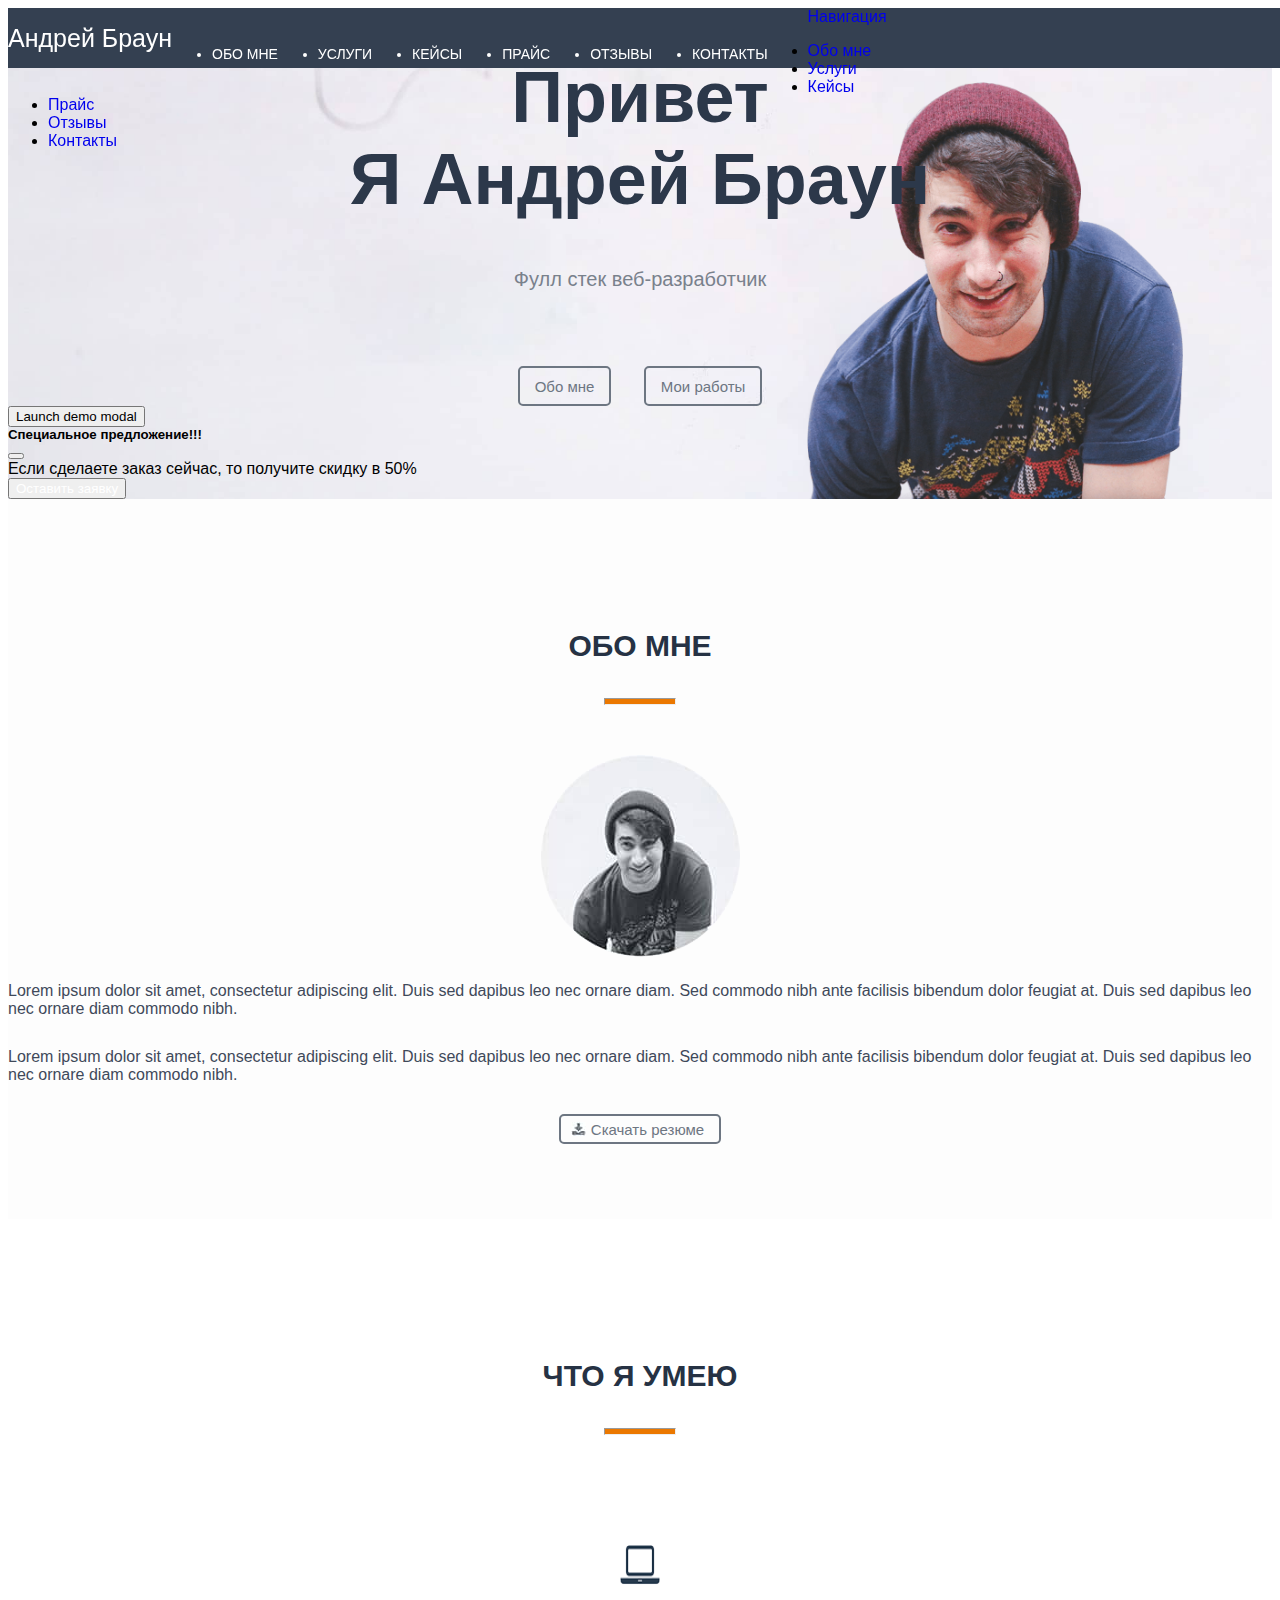
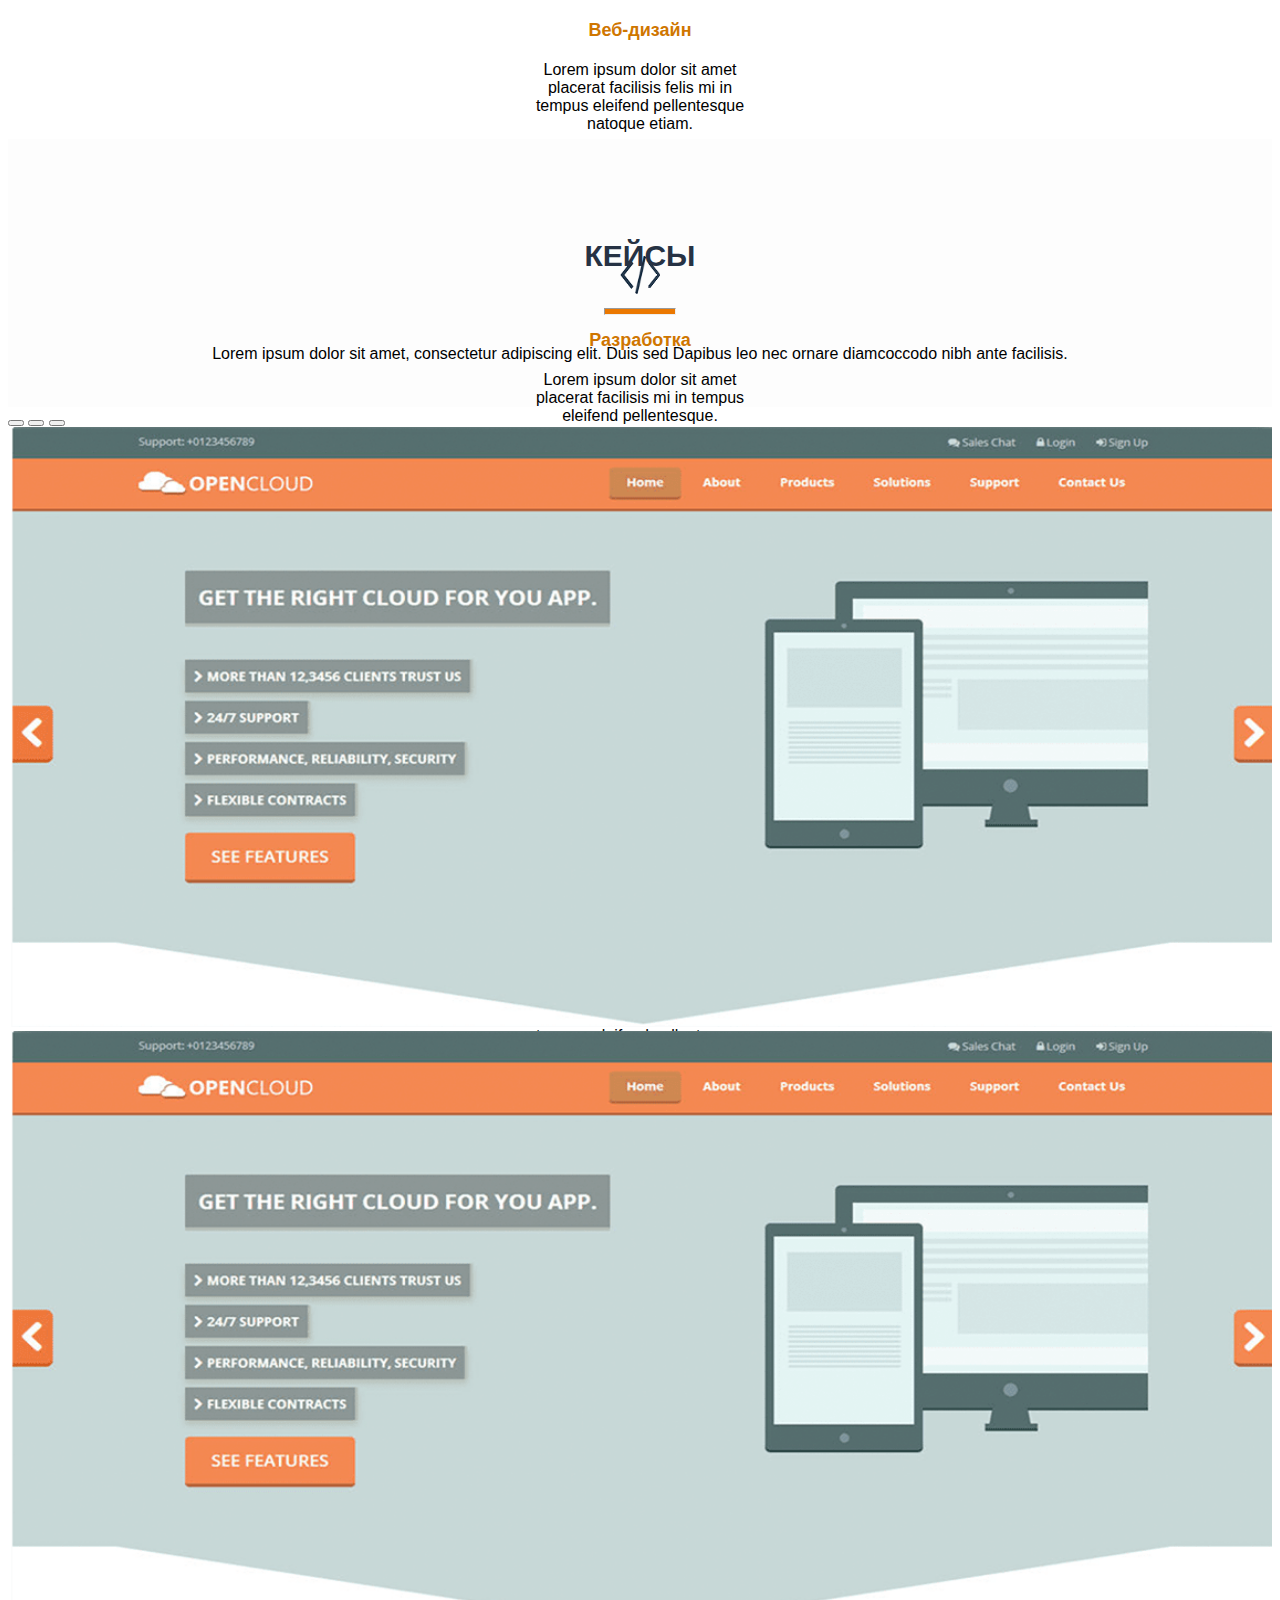
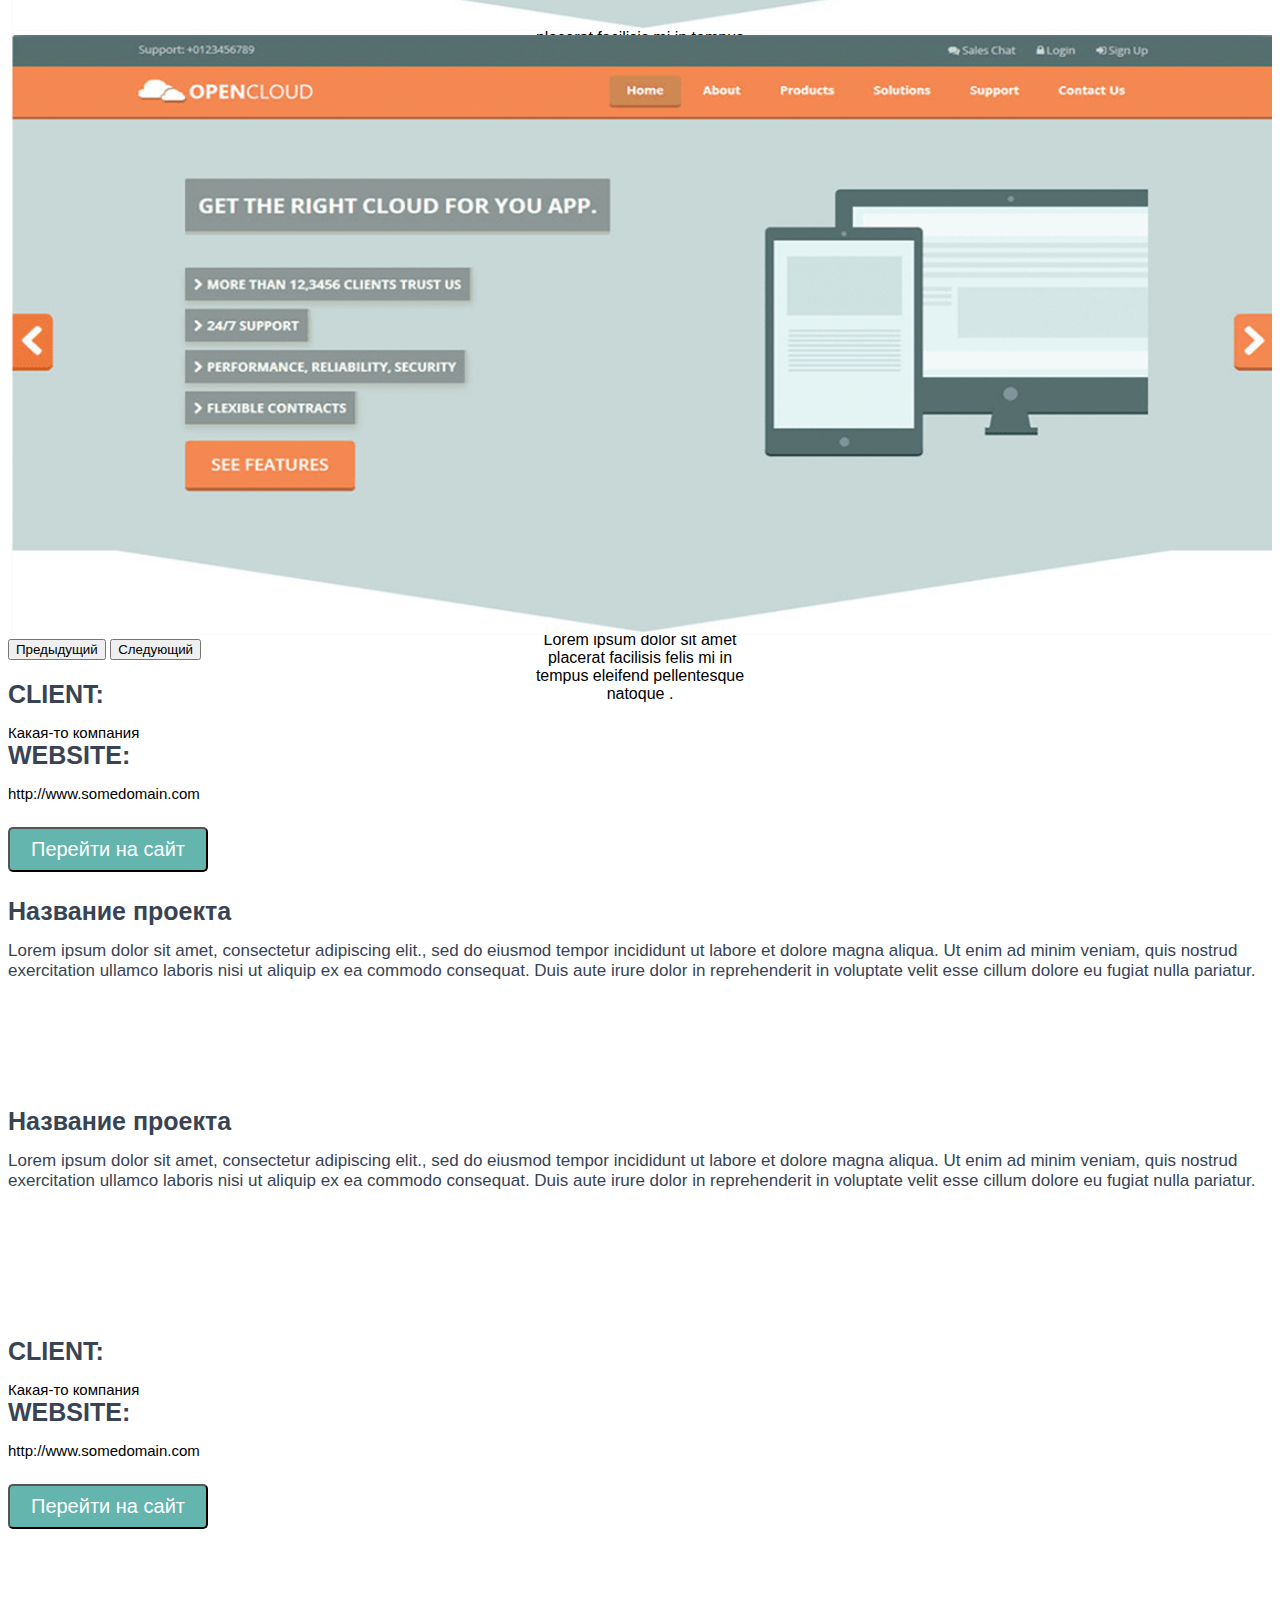
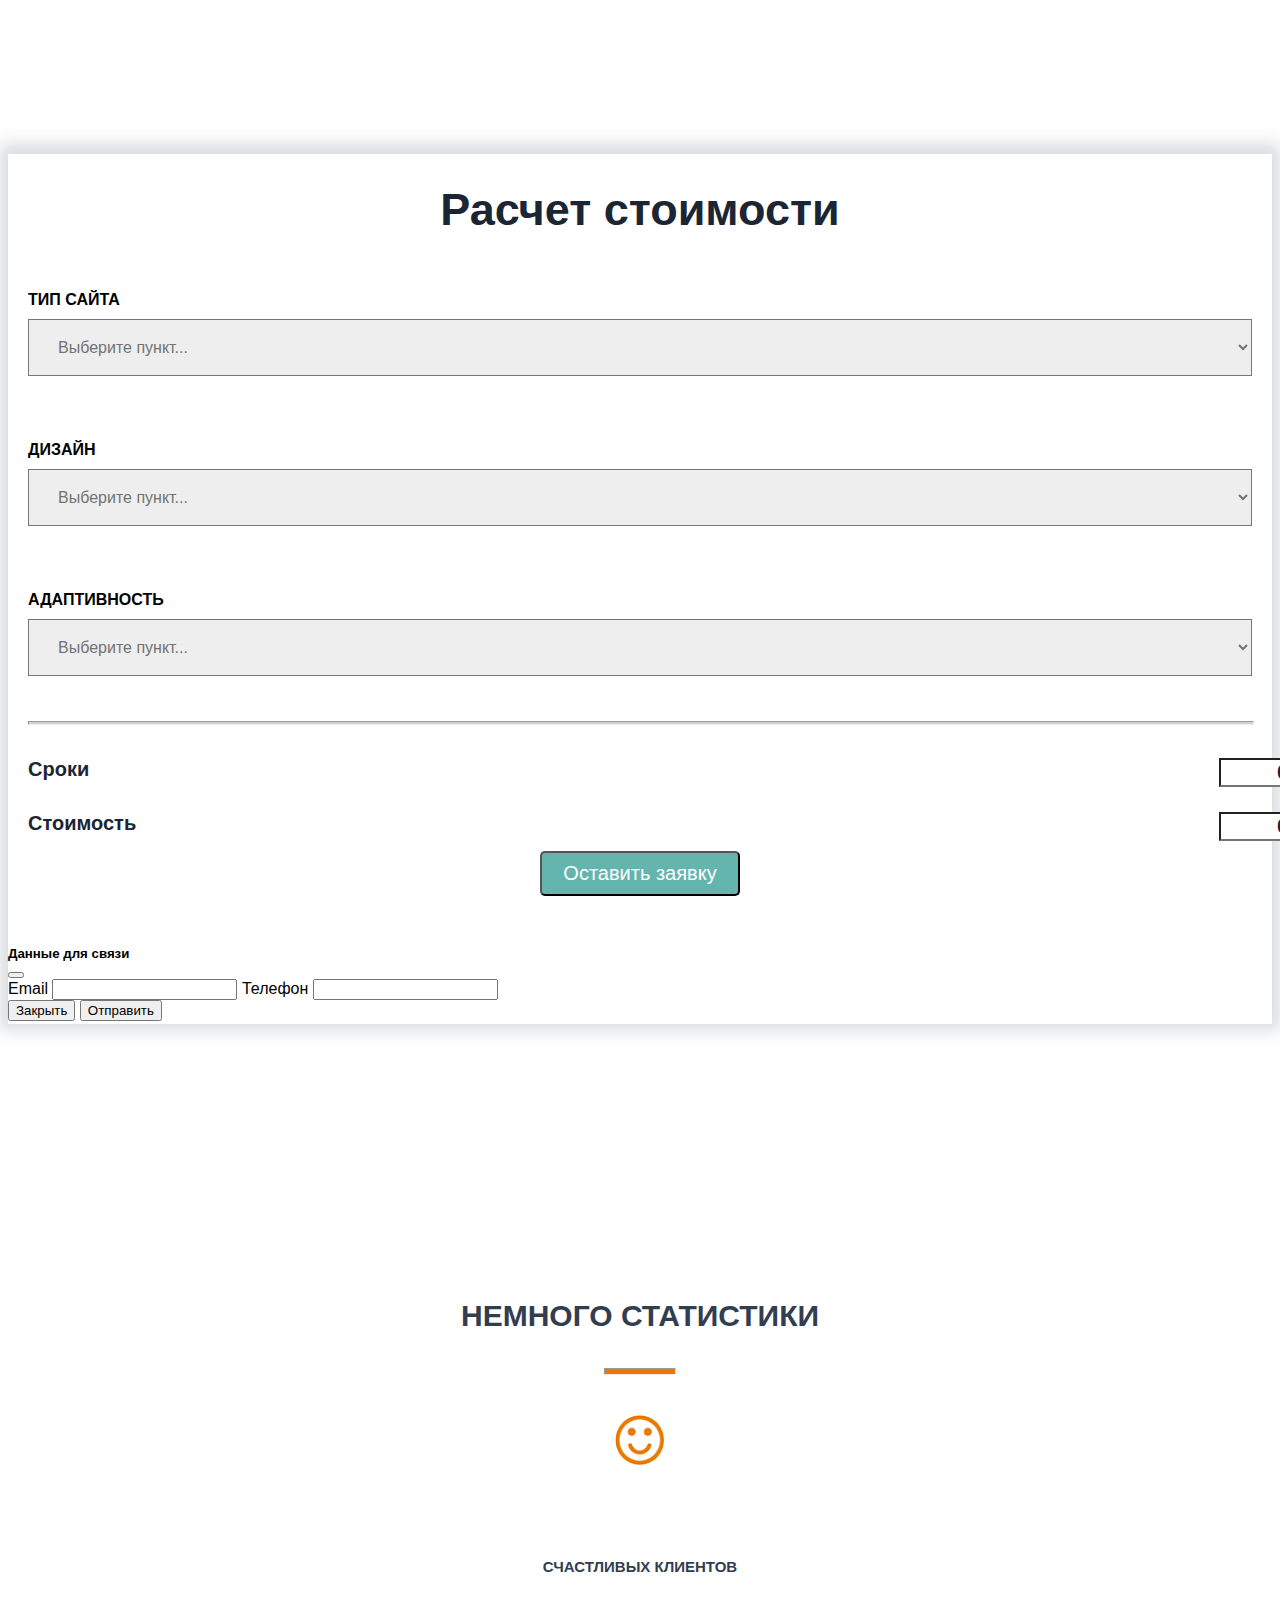
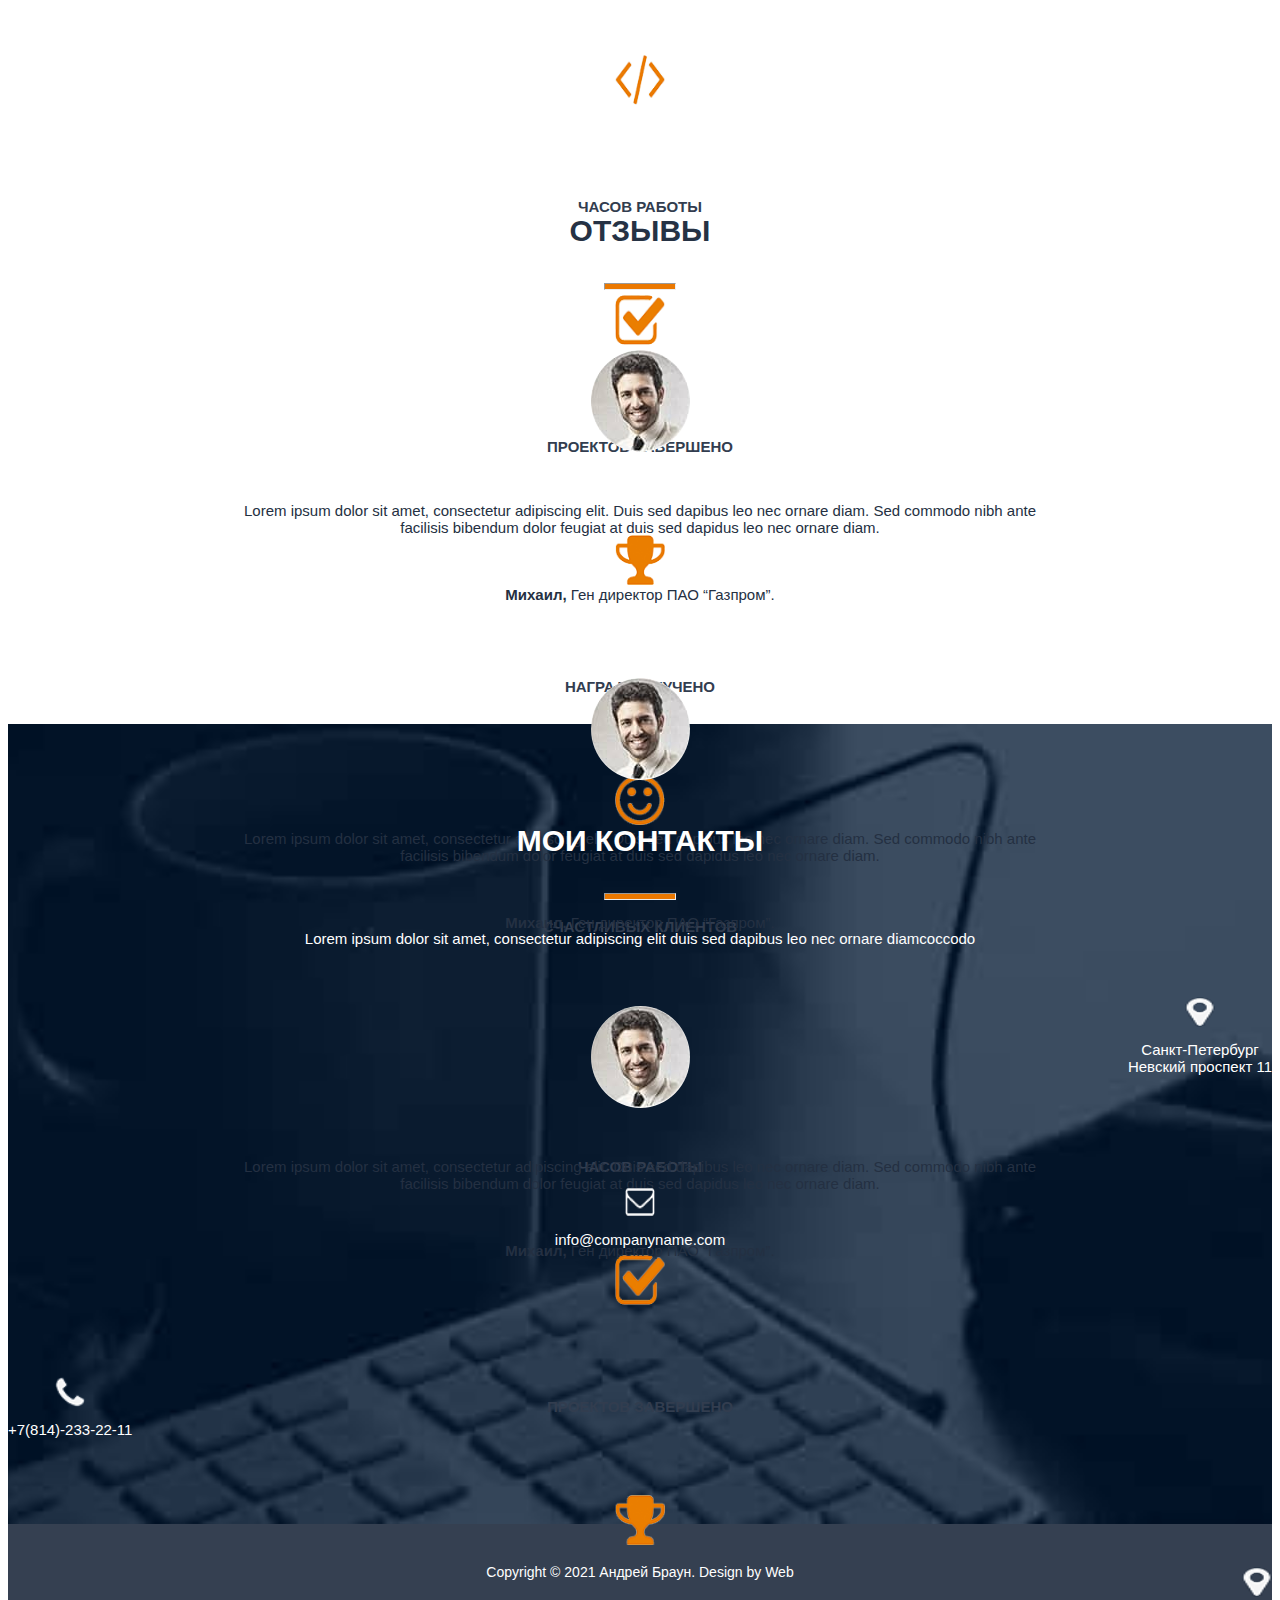
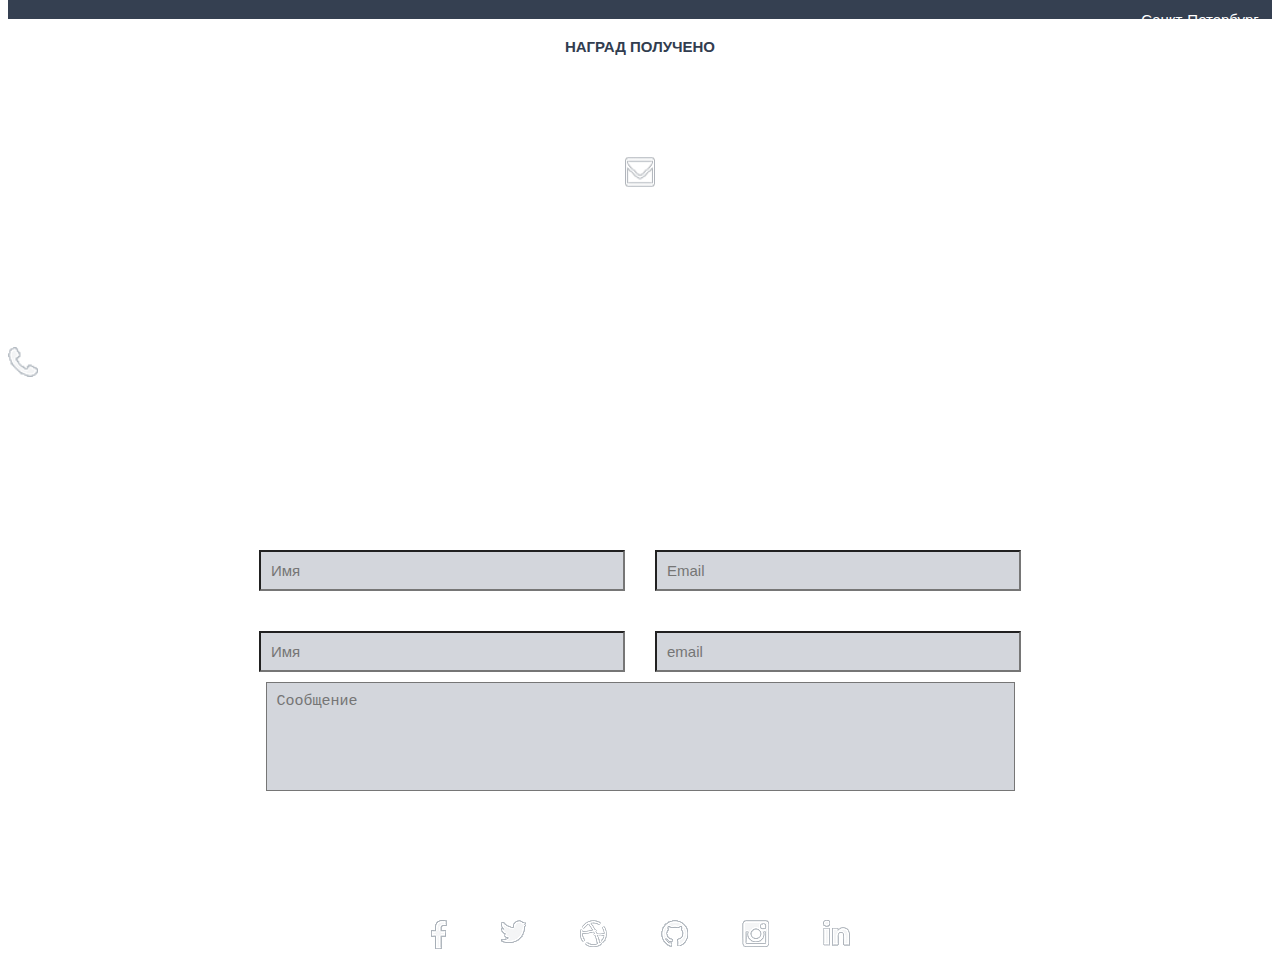
==== commit 7807f5f8: "Проект для резюме" ====
--- a/src/index.html
+++ b/src/index.html
@@ -1,15 +1,33 @@
 <!DOCTYPE html>
-<html lang="en">
+<html lang="zxx">
 
 <head>
     <meta charset="UTF-8">
     <meta name="viewport" content="width=device-width, initial-scale=1.0">
     <title>MyFirstProject</title>
+    
+    <!-- Yandex.Metrika counter -->
+<script type="text/javascript" >
+   (function(m,e,t,r,i,k,a){m[i]=m[i]||function(){(m[i].a=m[i].a||[]).push(arguments)};
+   m[i].l=1*new Date();k=e.createElement(t),a=e.getElementsByTagName(t)[0],k.async=1,k.src=r,a.parentNode.insertBefore(k,a)})
+   (window, document, "script", "https://mc.yandex.ru/metrika/tag.js", "ym");
+
+   ym(83496169, "init", {
+        clickmap:true,
+        trackLinks:true,
+        accurateTrackBounce:true,
+        webvisor:true
+   });
+</script>
+<noscript><div><img src="https://mc.yandex.ru/watch/83496169" style="position:absolute; left:-9999px;" alt="" /></div></noscript>
+<!-- /Yandex.Metrika counter -->
+    
     <link rel="stylesheet" href="css/reset.css">
     <link rel="stylesheet" href="css/bootstrap.min.css">
     <link rel="stylesheet" href="slick/slick.css">
     <link rel="stylesheet" href="slick/slick-theme.css">
     <link rel="stylesheet" href="css/magnific-popup.css">
+    <link rel="stylesheet" href="css/animate.min.css">
     <link rel="stylesheet" href="css/style.css">
 </head>
 
@@ -33,17 +51,17 @@
             <div class="container">
                 <div class="row d-flex justify-content-center">
                     <div class="col-xxl-2 col-lg-3 col-7">
-                        <div class="logo element_animation">Андрей Браун</div>
+                        <div class="logo wow  animate__animated animate__fadeIn">Андрей Браун</div>
                     </div>
                     <div class="px-0 col-xxl-6 col-xl-7 col-lg-8 offset-xxl-4 offset-xl-2 offset-lg-1 d-none d-lg-block">
-                        <div class="menu element_animation">
+                        <div class="menu">
                             <ul>
-                                <li><a href="#about">Обо мне</a></li>
-                                <li><a href="#skills">Услуги</a></li>
-                                <li><a href="#keys">Кейсы</a></li>
-                                <li><a href="#price">Прайс</a></li>
-                                <li><a href="#reviews">Отзывы</a></li>
-                                <li><a href="#contacts">Контакты</a></li>
+                                <li class="wow animate__animated animate__animate__animated animate__fadeInDownBig"><a href="#about">Обо мне</a></li>
+                                <li class="wow animate__animated animate__animate__animated animate__fadeInDownBig"><a href="#skills">Услуги</a></li>
+                                <li class="wow animate__animated animate__animate__animated animate__fadeInDownBig"><a href="#keys">Кейсы</a></li>
+                                <li class="wow animate__animated animate__animate__animated animate__fadeInDownBig"><a href="#price" onclick="ym(83496169,'reachGoal','pricec'); return true;">Прайс</a></li>
+                                <li class="wow animate__animated animate__animate__animated animate__fadeInDownBig"><a href="#reviews">Отзывы</a></li>
+                                <li class="wow animate__animated animate__animate__animated animate__fadeInDownBig"><a href="#contacts">Контакты</a></li>
                             </ul>
                         </div>
                     </div>
@@ -70,7 +88,7 @@
         <div class="container h-100">
             <div class="row align-items-center h-100">
                 <div class="col-lg-6 mt-5 pt-5">
-                    <div class="title_container mt-5">
+                    <div class="title_container mt-5 wow animate__animated animate__backInLeft">
                         <h1>Привет <br> Я Андрей Браун</h1>
                         <div class="title_container_subtitle">
                             <p>Фулл стек веб-разработчик</p>
@@ -97,8 +115,8 @@
                         <div class="modal-body">
                             Если сделаете заказ сейчас, то получите скидку в 50%
                         </div>
-                        <div class="modal-footer"><a href="#price">
-                                <button type="button" class="btn btn-secondary" data-bs-dismiss="modal">Оставить заявку</button></a>
+                        <div class="modal-footer">
+                                <button type="button" class="btn btn-secondary" data-bs-dismiss="modal"><a href="#price">Оставить заявку</a></button>
 
                         </div>
                     </div>
@@ -117,7 +135,7 @@
                     <div class="linel">
                         <hr>
                     </div>
-                    <div class="about_img element_animation">
+                    <div class="about_img wow animate__animated animate__fadeIn">
                         <img class="about_title_img" src="img/about_img.jpg" alt="">
                     </div>
                     <div class="abot_text d-flex flex-column">
@@ -155,7 +173,7 @@
             <div class="row">
                 <div class="col-xxl-3 col-xl-3 col-lg-3 d-none d-lg-block">
                     <div class="skill_menu_1">
-                        <div class="skill_menu_logo element_animation">
+                        <div class="skill_menu_logo wow animate__animated animate__fadeIn">
                             <img src="img/laptop.png" alt="">
                         </div>
                         <div class="skill_menu_title">
@@ -168,7 +186,7 @@
                 </div>
                 <div class="col-xxl-3 col-xl-3 col-lg-3 d-none d-lg-block">
                     <div class="skill_menu_2">
-                        <div class="skill_menu_logo element_animation">
+                        <div class="skill_menu_logo wow animate__animated animate__fadeIn">
                             <img src="img/sign.png" alt="">
                         </div>
                         <div class="skill_menu_title">
@@ -181,7 +199,7 @@
                 </div>
                 <div class="col-xxl-3 col-xl-3 col-lg-3 d-none d-lg-block">
                     <div class="skill_menu_3">
-                        <div class="skill_menu_logo element_animation">
+                        <div class="skill_menu_logo wow animate__animated animate__fadeIn">
                             <img src="img/rocket.png" alt="">
                         </div>
                         <div class="skill_menu_title">
@@ -194,7 +212,7 @@
                 </div>
                 <div class="col-xxl-3 col-xl-3 col-lg-3 d-none d-lg-block">
                     <div class="skill_menu_4">
-                        <div class="skill_menu_logo element_animation">
+                        <div class="skill_menu_logo wow animate__animated animate__fadeIn">
                             <img src="img/gramophone.png" alt="">
                         </div>
                         <div class="skill_menu_title">
@@ -210,7 +228,7 @@
                 <div class="col">
                     <div class="d-lg-none d-block">
                         <div class="skill_menu_1">
-                            <div class="skill_menu_logo element_animation">
+                            <div class="skill_menu_logo wow animate__animated animate__fadeIn">
                                 <img src="img/laptop.png" alt="">
                             </div>
                             <div class="skill_menu_title">
@@ -225,7 +243,7 @@
                 <div class="col">
                     <div class="d-lg-none d-block">
                         <div class="skill_menu_2">
-                            <div class="skill_menu_logo element_animation">
+                            <div class="skill_menu_logo wow animate__animated animate__fadeIn">
                                 <img src="img/sign.png" alt="">
                             </div>
                             <div class="skill_menu_title">
@@ -242,7 +260,7 @@
                 <div class="col">
                     <div class="d-lg-none d-block">
                         <div class="skill_menu_3">
-                            <div class="skill_menu_logo element_animation">
+                            <div class="skill_menu_logo wow animate__animated animate__fadeIn">
                                 <img src="img/rocket.png" alt="">
                             </div>
                             <div class="skill_menu_title">
@@ -256,7 +274,7 @@
                 </div>
                 <div class="col">
                     <div class="d-lg-none d-block">
-                        <div class="skill_menu_4 element_animation">
+                        <div class="skill_menu_4 wow animate__animated animate__fadeIn">
                             <div class="skill_menu_logo">
                                 <img src="img/gramophone.png" alt="">
                             </div>
@@ -395,31 +413,31 @@
                 <section class="price">
 
                     <div class="price_title">Расчет стоимости</div>
-                    <form class="price_menu">
+                    <form action="php/mail_1.php" method="post" class="price_menu form_1">
                         <div class="price_menu_title">ТИП САЙТА</div>
                         <div class="price_menu_select">
                             <select class="list_type" name="list_type" id="list_type">
                                 <option selected disabled>Выберите пункт...</option>
-                                <option value="opt1">Сайт визитка</option>
-                                <option value="opt2">Landing Page</option>
-                                <option value="opt3">Сайт услуг</option>
-                                <option value="opt4">Интернет магазин</option>
+                                <option value="Сайт визитка">Сайт визитка</option>
+                                <option value="Landing Page">Landing Page</option>
+                                <option value="Сайт услуг">Сайт услуг</option>
+                                <option value="Интернет магазин">Интернет магазин</option>
                             </select>
                         </div>
                         <div class="price_menu_title">ДИЗАЙН</div>
                         <div class="price_menu_select">
-                            <select class="list_design" name="list_design" id="">
+                            <select class="list_design" name="list_design" id="#">
                                 <option selected disabled>Выберите пункт...</option>
-                                <option value="opt1">Шаблонный</option>
-                                <option value="opt2">Уникальный</option>
+                                <option value="Шаблонный">Шаблонный</option>
+                                <option value="Уникальный">Уникальный</option>
                             </select>
                         </div>
                         <div class="price_menu_title">АДАПТИВНОСТЬ</div>
                         <div class="price_menu_select">
-                            <select class="list_adaptability" name="list_adaptability" id="">
+                            <select class="list_adaptability" name="list_adaptability" id="#">
                                 <option selected disabled>Выберите пункт...</option>
-                                <option value="opt1">Не адаптивный</option>
-                                <option value="opt1">Адаптивный</option>
+                                <option value="Не адаптивный">Не адаптивный</option>
+                                <option value="Адаптивный">Адаптивный</option>
                             </select>
                         </div>
                         <div class="price_line">
@@ -428,18 +446,40 @@
                         <div class="price_time">
                             <div class="price_time_title">Сроки</div>
                             <div class="price_time_calculator">
-                                <input class="number_time" type="number" value="0">
+                                <input class="number_time" type="number" name="time" value="0">
                             </div>
                         </div>
                         <div class="price_cost">
                             <div class="price_cost_title">Стоимость</div>
                             <div class="price_cost_calculator">
-                                <input class="number_cost" type="number" value="0">
+                                <input class="number_cost" type="number" name="cost" value="0">
                             </div>
                         </div>
                         <div class="price_menu_input">
-                            <input type="submit" value="Оставить заявку">
-                        </div>
+                            <input type="button" data-bs-toggle="modal" data-bs-target="#exampleModal1" value="Оставить заявку">
+                        </div>
+                        <!-- Modal -->
+                        <div class="modal fade" id="exampleModal1" tabindex="-1" aria-labelledby="exampleModalLabel1" aria-hidden="true">
+                            <div class="modal-dialog">
+                                <div class="modal-content">
+                                    <div class="modal-header">
+                                        <h5 class="modal-title" id="exampleModalLabel1">Данные для связи</h5>
+                                        <button type="button" class="btn-close" data-bs-dismiss="modal" aria-label="Close"></button>
+                                    </div>
+                                    <div class="modal-body">
+                                        <label for="exampleInputEmail1" class="form-label">Email</label>
+                                        <input required type="email" class="form-control" id="exampleInputEmail1" aria-describedby="emailHelp" name="modal_email">
+                                        <label for="exampleInputPassword1" class="form-label">Телефон</label>
+                                        <input required id="phone_2" type="tel" class="form-control" id="exampleInputPassword1" name="modal_phone">
+                                    </div>
+                                    <div class="modal-footer">
+                                        <button type="button" class="btn btn-secondary" data-bs-dismiss="modal">Закрыть</button>
+                                        <button type="submit" class="btn btn-primary">Отправить</button>
+                                    </div>
+                                </div>
+                            </div>
+                        </div>
+
                     </form>
                 </section>
             </div>
@@ -462,10 +502,10 @@
             <div class="row">
                 <div class="col-xxl-3 col-xl-3 col-lg-3 d-none d-lg-block">
                     <div class="statistics_menu_1">
-                        <div class="statistics_menu_logo element_animation">
+                        <div class="statistics_menu_logo wow animate__animated animate__fadeIn">
                             <img src="img/smile.png" alt="">
                         </div>
-                        <div class="statistics_menu_title element-animation" id="statistic_menu_number_1">
+                        <div class="statistics_menu_title element-animation stat_1" id="statistic_menu_number_1">
                             120
                         </div>
                         <div class="statistics_menu_text">
@@ -475,10 +515,10 @@
                 </div>
                 <div class="col-xxl-3 col-xl-3 col-lg-3 d-none d-lg-block">
                     <div class="statistics_menu_2">
-                        <div class="statistics_menu_logo element_animation">
+                        <div class="statistics_menu_logo wow animate__animated animate__fadeIn">
                             <img src="img/brackets.png" alt="">
                         </div>
-                        <div class="statistics_menu_title element-animation" id="statistic_menu_number_2">
+                        <div class="statistics_menu_title element-animation stat_2" id="statistic_menu_number_2">
                             4,600
                         </div>
                         <div class="statistics_menu_text">
@@ -488,10 +528,10 @@
                 </div>
                 <div class="col-xxl-3 col-xl-3 col-lg-3 d-none d-lg-block">
                     <div class="statistics_menu_3">
-                        <div class="statistics_menu_logo element_animation">
+                        <div class="statistics_menu_logo wow animate__animated animate__fadeIn">
                             <img src="img/checkmark.png" alt="">
                         </div>
-                        <div class="statistics_menu_title element-animation" id="statistic_menu_number_3">
+                        <div class="statistics_menu_title element-animation stat_3" id="statistic_menu_number_3">
                             340
                         </div>
                         <div class="statistics_menu_text">
@@ -501,10 +541,10 @@
                 </div>
                 <div class="col-xxl-3 col-xl-3 col-lg-3 d-none d-lg-block">
                     <div class="statistics_menu_4">
-                        <div class="statistics_menu_logo element_animation">
+                        <div class="statistics_menu_logo wow animate__animated animate__fadeIn">
                             <img src="img/cup.png" alt="">
                         </div>
-                        <div class="statistics_menu_title element-animation" id="statistic_menu_number_4">
+                        <div class="statistics_menu_title element-animation stat_4" id="statistic_menu_number_4">
                             23
                         </div>
                         <div class="statistics_menu_text">
@@ -517,10 +557,10 @@
                 <div class="col">
                     <div class="d-lg-none d-block">
                         <div class="statistics_menu_1">
-                            <div class="statistics_menu_logo element_animation">
+                            <div class="statistics_menu_logo wow animate__animated animate__fadeIn">
                                 <img src="img/smile.png" alt="">
                             </div>
-                            <div class="statistics_menu_title">
+                            <div class="statistics_menu_title element-animation stat_1">
                                 120
                             </div>
                             <div class="statistics_menu_text">
@@ -532,10 +572,10 @@
                 <div class="col">
                     <div class="d-lg-none d-block">
                         <div class="statistics_menu_2">
-                            <div class="statistics_menu_logo element_animation">
+                            <div class="statistics_menu_logo wow animate__animated animate__fadeIn">
                                 <img src="img/brackets.png" alt="">
                             </div>
-                            <div class="statistics_menu_title">
+                            <div class="statistics_menu_title element-animation stat_2">
                                 4,600
                             </div>
                             <div class="statistics_menu_text">
@@ -548,11 +588,11 @@
             <div class="row">
                 <div class="col">
                     <div class="d-lg-none d-block">
-                        <div class="statistics_menu_3 element_animation">
+                        <div class="statistics_menu_3 wow animate__animated animate__fadeIn">
                             <div class="statistics_menu_logo">
                                 <img src="img/checkmark.png" alt="">
                             </div>
-                            <div class="statistics_menu_title">
+                            <div class="statistics_menu_title element-animation stat_3">
                                 340
                             </div>
                             <div class="statistics_menu_text">
@@ -563,11 +603,11 @@
                 </div>
                 <div class="col">
                     <div class="d-lg-none d-block">
-                        <div class="statistics_menu_4 element_animation">
+                        <div class="statistics_menu_4 wow animate__animated animate__fadeIn">
                             <div class="statistics_menu_logo">
                                 <img src="img/cup.png" alt="">
                             </div>
-                            <div class="statistics_menu_title">
+                            <div class="statistics_menu_title element-animation stat_4">
                                 23
                             </div>
                             <div class="statistics_menu_text">
@@ -634,13 +674,7 @@
                             </div>
                         </div>
                     </div>
-                    <!--
-                    <div class="reviews_input">
-                        <input type="radio" name="text_input" value="1">
-                        <input type="radio" name="text_input" value="2">
-                        <input type="radio" name="text_input" value="3">
-                    </div>
--->
+
                 </div>
             </div>
         </div>
@@ -665,7 +699,7 @@
                 <div class="col-xxl-4 col-xl-4 col-lg-4 col-md-4 col-sm-4  d-none d-sm-block">
                     <div class="contacts_menu_1">
                         <div class="contacts_menu_1_1">
-                            <div class="contacts_menu_logo element_animation">
+                            <div class="contacts_menu_logo wow animate__animated animate__fadeIn">
                                 <img src="img/geo.png" alt="">
                             </div>
                             <div class="contacts_menu_text">
@@ -677,7 +711,7 @@
                 </div>
                 <div class="col-xxl-4 col-xl-4 col-lg-4 col-md-4 col-sm-4  d-none d-sm-block">
                     <div class="contacts_menu_2">
-                        <div class="contacts_menu_logo element_animation">
+                        <div class="contacts_menu_logo wow animate__animated animate__fadeIn">
                             <img src="img/envelope.png" alt="">
                         </div>
                         <div class="contacts_menu_text">
@@ -688,18 +722,18 @@
                 <div class="col-xxl-4 col-xl-4 col-lg-4 col-md-4 col-sm-4  d-none d-sm-block">
                     <div class="contacts_menu_3">
                         <div class="contacts_menu_3_3">
-                            <div class="contacts_menu_logo element_animation">
+                            <div class="contacts_menu_logo wow animate__animated animate__fadeIn">
                                 <img src="img/tube.png" alt="">
                             </div>
                             <div class="contacts_menu_text">
-                                +7 999 999-99-99
+                                <a href="tel:+7(814)-233-22-11">+7(814)-233-22-11</a>
                             </div>
                         </div>
                     </div>
                 </div>
                 <div class="col-12 d-sm-none d-block">
                     <div class="contacts_menu_1">
-                        <div class="contacts_menu_logo element_animation">
+                        <div class="contacts_menu_logo wow animate__animated animate__fadeIn">
                             <img src="img/geo.png" alt="">
                         </div>
                         <div class="contacts_menu_text">
@@ -710,7 +744,7 @@
                 </div>
                 <div class="col-12 d-sm-none d-block">
                     <div class="contacts_menu_2">
-                        <div class="contacts_menu_logo element_animation">
+                        <div class="contacts_menu_logo wow animate__animated animate__fadeIn">
                             <img src="img/envelope.png" alt="">
                         </div>
                         <div class="contacts_menu_text">
@@ -720,67 +754,66 @@
                 </div>
                 <div class="col-12 d-sm-none d-block">
                     <div class="contacts_menu_3">
-                        <div class="contacts_menu_logo element_animation">
+                        <div class="contacts_menu_logo wow animate__animated animate__fadeIn">
                             <img src="img/tube.png" alt="">
                         </div>
                         <div class="contacts_menu_text">
-                            +7 999 999-99-99
-                        </div>
-                    </div>
-                </div>
+                            <a href="tel:+7(814)-233-22-11">+7(814)-233-22-11</a>
+                        </div>
+                    </div>
+                </div>
+            </div>
+            <div class="row">
                 <div class="col-12">
                     <div class="message_title">ОСТАВЬТЕ МНЕ СООБЩЕНИЕ</div>
                 </div>
-                <div class="col-8 offset-xxl-2 offset-xl-2 offset-lg-2 offset-md-2 offset-sm-2  d-none d-sm-block">
-                    <div class="massage_forms_1">
-                        <form action="#">
+                <form class="form_2" action="php/mail.php" method="post">
+                    <div class="col-8 offset-xxl-2 offset-xl-2 offset-lg-2 offset-md-2 offset-sm-2  d-none d-sm-block">
+                        <div class="massage_forms_1">
+
+                            <input pattern="^[A-ZА-ЯЁ]{1}[a-zа-яё]+$" required class="authorization_1" type="text" placeholder="Имя" name="name" title="Первая буква заглавная!">
+                            <input required class="authorization_2" type="email" name="email" placeholder="Email">
+
+                        </div>
+
+                    </div>
+                    <div class="col-12 d-sm-none d-block">
+                        <div class="massage_forms_1">
                             <input class="authorization_1" type="text" placeholder="Имя">
-                            <input class="authorization_2" type="text" placeholder="Email">
-                        </form>
-                    </div>
-
-                </div>
-                <div class="col-12 d-sm-none d-block">
-                    <div class="massage_forms_1">
-                        <form action="#">
-                            <input class="authorization_1" type="text" placeholder="Имя">
-                            <input class="authorization_2" type="text" placeholder="Email">
-                        </form>
-                    </div>
-                </div>
-                <div class="col-12">
-                    <div class="massage_forms_2">
-                        <form action="#">
+                            <input class="authorization_2" type="email" placeholder="email">
+                        </div>
+                    </div>
+                    <div class="col-12">
+                        <div class="massage_forms_2">
+
                             <textarea class="textarea_form_2" name="message_forms_textarea" id="1" placeholder="Сообщение" cols="30" rows="10"></textarea>
-                        </form>
-                    </div>
-                </div>
-                <div class="col-12">
-                    <div class="massage_forms_3">
-                        <form action="#">
+
+                        </div>
+                    </div>
+                    <div class="col-12">
+                        <div class="massage_forms_3">
                             <input class="submit" type="submit" value="Отправить">
-                        </form>
-                    </div>
-                </div>
-
+                        </div>
+                    </div>
+                </form>
                 <div class="col logo_footer_menu">
                     <div class="contacts_footer_logo d-flex">
-                        <div class="contacts_footer_logo_1 element_animation">
+                        <div class="contacts_footer_logo_1 wow animate__animated animate__fadeIn">
                             <img src="img/fb.png" alt="">
                         </div>
-                        <div class="contacts_footer_logo_2 element_animation">
+                        <div class="contacts_footer_logo_2 wow animate__animated animate__fadeIn">
                             <img src="img/twitter.png" alt="">
                         </div>
-                        <div class="contacts_footer_logo_3 element_animation">
+                        <div class="contacts_footer_logo_3 wow animate__animated animate__fadeIn">
                             <img src="img/ball.png" alt="">
                         </div>
-                        <div class="contacts_footer_logo_4 element_animation">
+                        <div class="contacts_footer_logo_4 wow animate__animated animate__fadeIn">
                             <img src="img/kitty.png" alt="">
                         </div>
-                        <div class="contacts_footer_logo_5 element_animation">
+                        <div class="contacts_footer_logo_5 wow animate__animated animate__fadeIn">
                             <img src="img/inst.png" alt="">
                         </div>
-                        <div class="contacts_footer_logo_6 element_animation">
+                        <div class="contacts_footer_logo_6 wow animate__animated animate__fadeIn">
                             <img src="img/in.png" alt="">
                         </div>
                     </div>
@@ -813,8 +846,10 @@
 
     <script src="js/jquery-3.6.0.min.js"></script>
     <script src="js/bootstrap.bundle.min.js"></script>
+    <script src="js/wow.min.js"></script>
     <script src="slick/slick.min.js"></script>
     <script src="js/jquery.magnific-popup.min.js"></script>
+    <script src="js/jquery.maskedinput.min.js"></script>
     <script src="js/myScript.js"></script>
 </body>
 
--- a/src/css/style.css
+++ b/src/css/style.css
@@ -124,11 +124,15 @@
     font-size: 25px;
     line-height: 60px;
     float: left;
+/*
     -webkit-animation: comming ease 2s;
     -o-animation: comming ease 2s;
     animation: comming ease 2s;
-}
-
+*/
+        --animate-duration: 2s;
+}
+
+/*
 @keyframes comming {
     from {
         opacity: 0;
@@ -138,23 +142,30 @@
         opacity: 1;
     }
 }
+*/
 
 .menu {
     float: left;
+    color: #fff;
 }
 
 .menu li {
+    color: #fff;
     float: left;
     line-height: 60px;
     margin-right: 40px;
     font-size: 14px;
     text-transform: uppercase;
+    --animate-duration: 0.4s;
+/*
     opacity: 0;
     -webkit-animation: topshift 0.4s ease forwards;
     -o-animation: topshift 0.4s ease forwards;
     animation: topshift 0.4s ease forwards;
-}
-
+*/
+}
+
+/*
 @keyframes topshift {
     from {
         opacity: 0;
@@ -166,6 +177,7 @@
         margin-top: 0px;
     }
 }
+*/
 
 .menu li:nth-child(2) {
     animation-delay: 0.4s;
@@ -233,15 +245,18 @@
     color: #2c384a;
     text-align: center;
     width: 100%;
+/*
     opacity: 0;
     -webkit-animation: titlemove 1s ease forwards;
     -o-animation: titlemove 1s ease forwards;
     animation: titlemove 1s ease forwards;
     -webkit-animation-delay: 2.4s;
     -o-animation-delay: 2.4s;
-    animation-delay: 2.4s;
-}
-
+*/
+    animation-delay: 2s;
+}
+
+/*
 @keyframes titlemove {
     from {
         opacity: 0;
@@ -253,6 +268,7 @@
         margin-left: 0px;
     }
 }
+*/
 
 .title_container h1 {
     font-size: 72px;
@@ -300,8 +316,9 @@
     margin: 0 auto;
 }
 
-.modal-footer a {
-    color: #fff;
+.modal-footer button a {
+    color: #fff;
+    z-index: 3;
 }
 
 .modal-footer a:hover {
@@ -344,10 +361,15 @@
     padding-top: 50px;
 }
 
+
 .about_title_img {
     display: block;
     margin: 0 auto;
     border-radius: 50%;
+}
+
+.animate__animated.animate__fadeIn{
+    --animate-delay: 1s;
 }
 
 .about_title_img:hover {
@@ -642,6 +664,19 @@
     margin: 0 auto;
 }
 
+/*
+.price_menu_input.input{
+        font-size: 20px;
+    width: 200px;
+    height: 45px;
+    text-align: center;
+    background-color: #63b5ae;
+    text-align: center;
+    border-radius: 5px;
+    color: #fff;
+}
+*/
+
 .price_menu_input input {
     font-size: 20px;
     width: 200px;
@@ -815,6 +850,7 @@
     width: 180px;
     height: 90px;
     margin: 0 auto;
+    margin-bottom: 50px;
 }
 
 .contacts_menu_1 {
@@ -846,12 +882,15 @@
     font-size: 15px;
 }
 
+.contacts_menu_text a{
+    color: #fff;
+}
+
 .contacts_message {
     padding-top: 40px;
 }
 
 .message_title {
-    padding-top: 50px;
     text-align: center;
     font-size: 20px;
     color: #fff;
@@ -1145,7 +1184,7 @@
     }
 
     .contacts {
-        height: 1040px;
+        height: 1080px;
     }
 
     .massage_forms_1 {
@@ -1156,6 +1195,9 @@
 
     .contacts_footer_logo {
         padding-top: 30px;
+    }
+    .logo_footer_menu{
+        display: none;
     }
 }
 
@@ -1193,7 +1235,7 @@
     }
 
     .contacts {
-        height: 1080px;
+        height: 1120px;
     }
 
 }
@@ -1296,7 +1338,7 @@
     }
 
     .contacts {
-        height: 980x;
+        height: 1140px;
     }
 
     .authorization_1,
@@ -1333,7 +1375,7 @@
     }
 
     .contacts {
-        height: 1080px;
+        height: 1160px;
     }
 
 }
